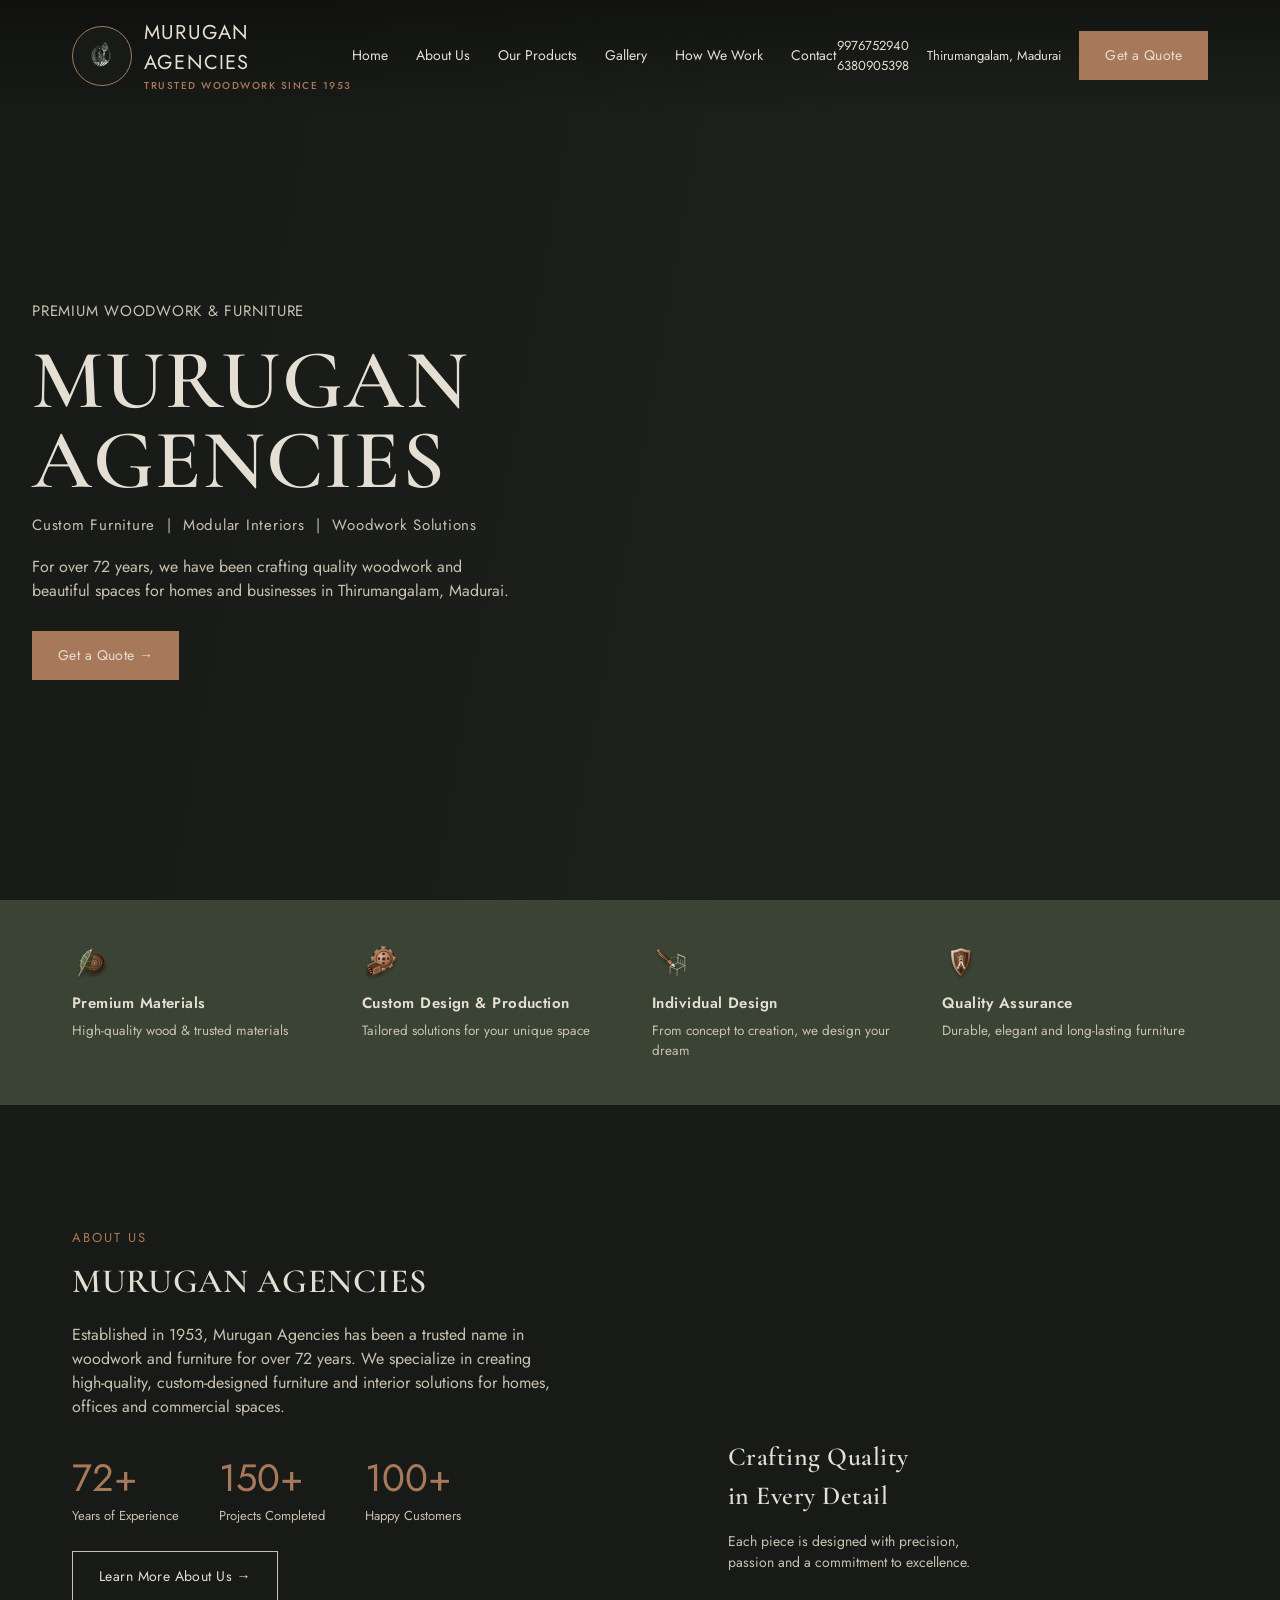
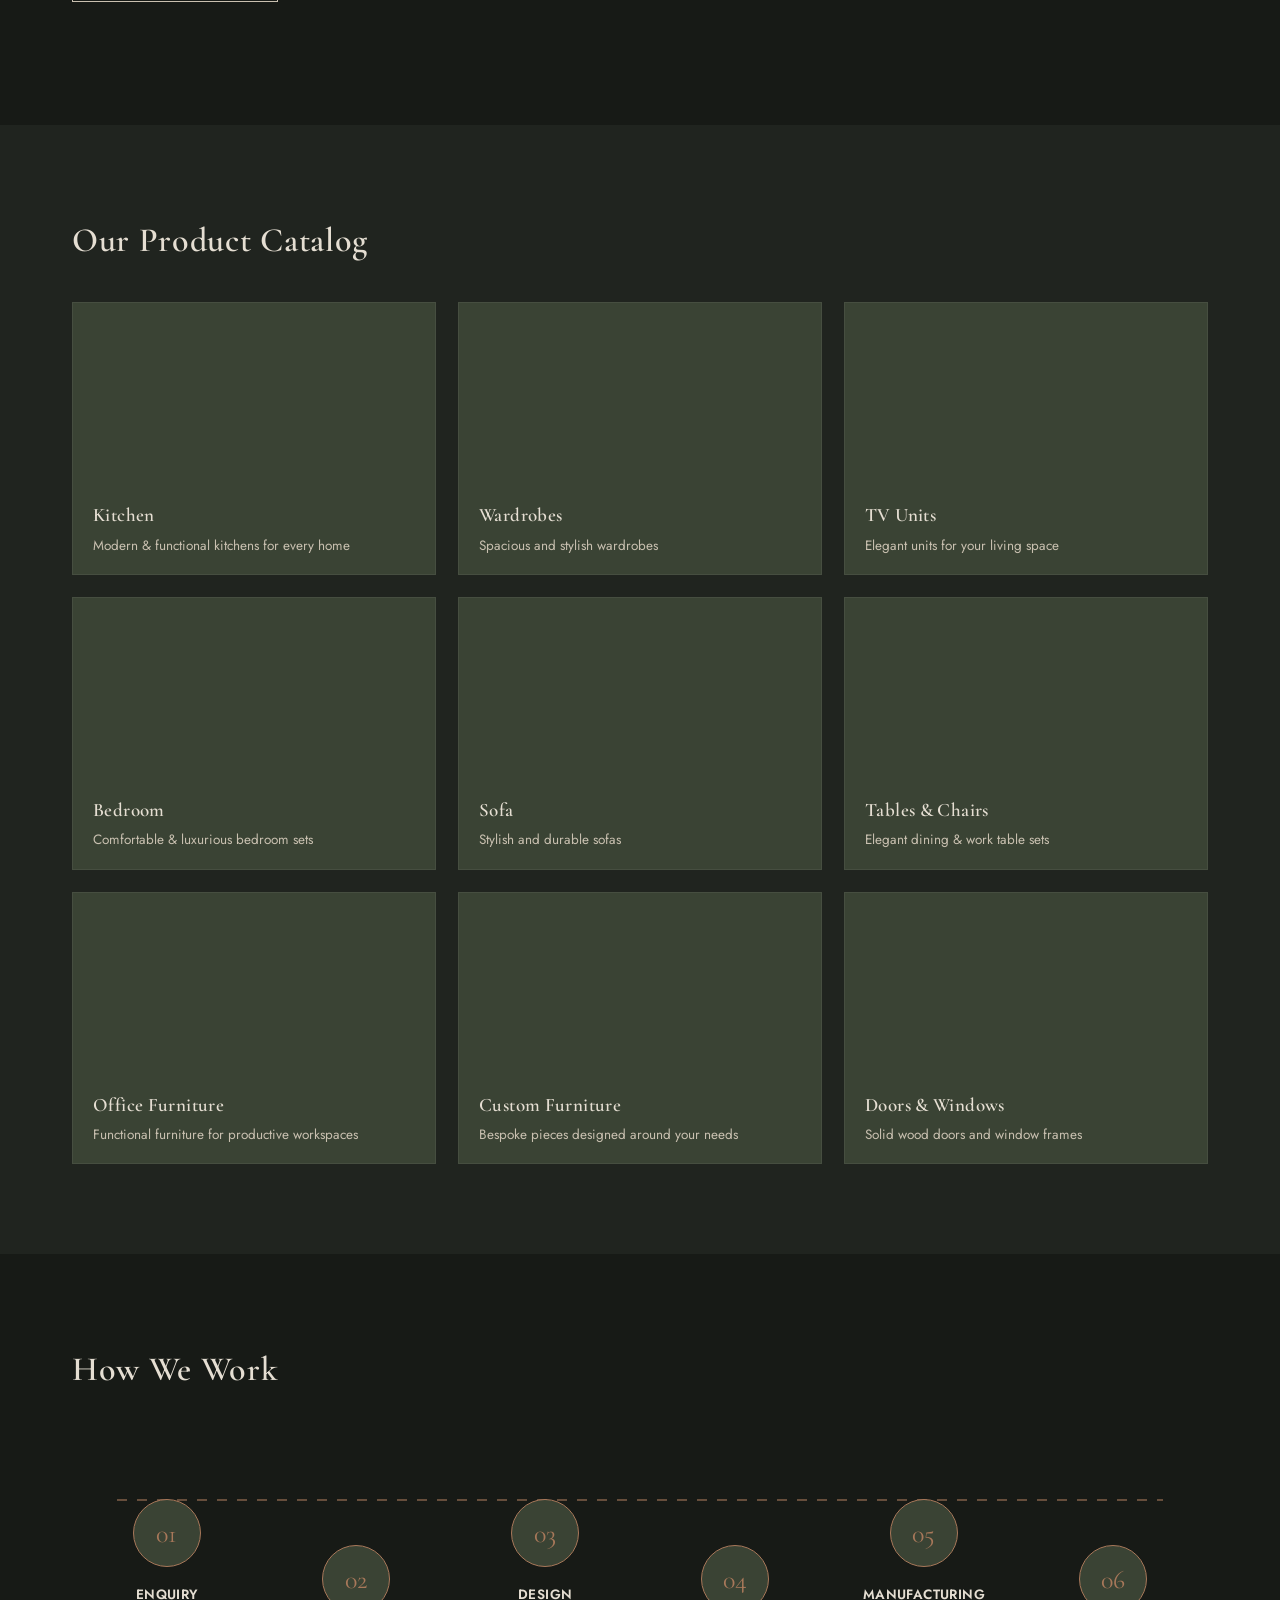
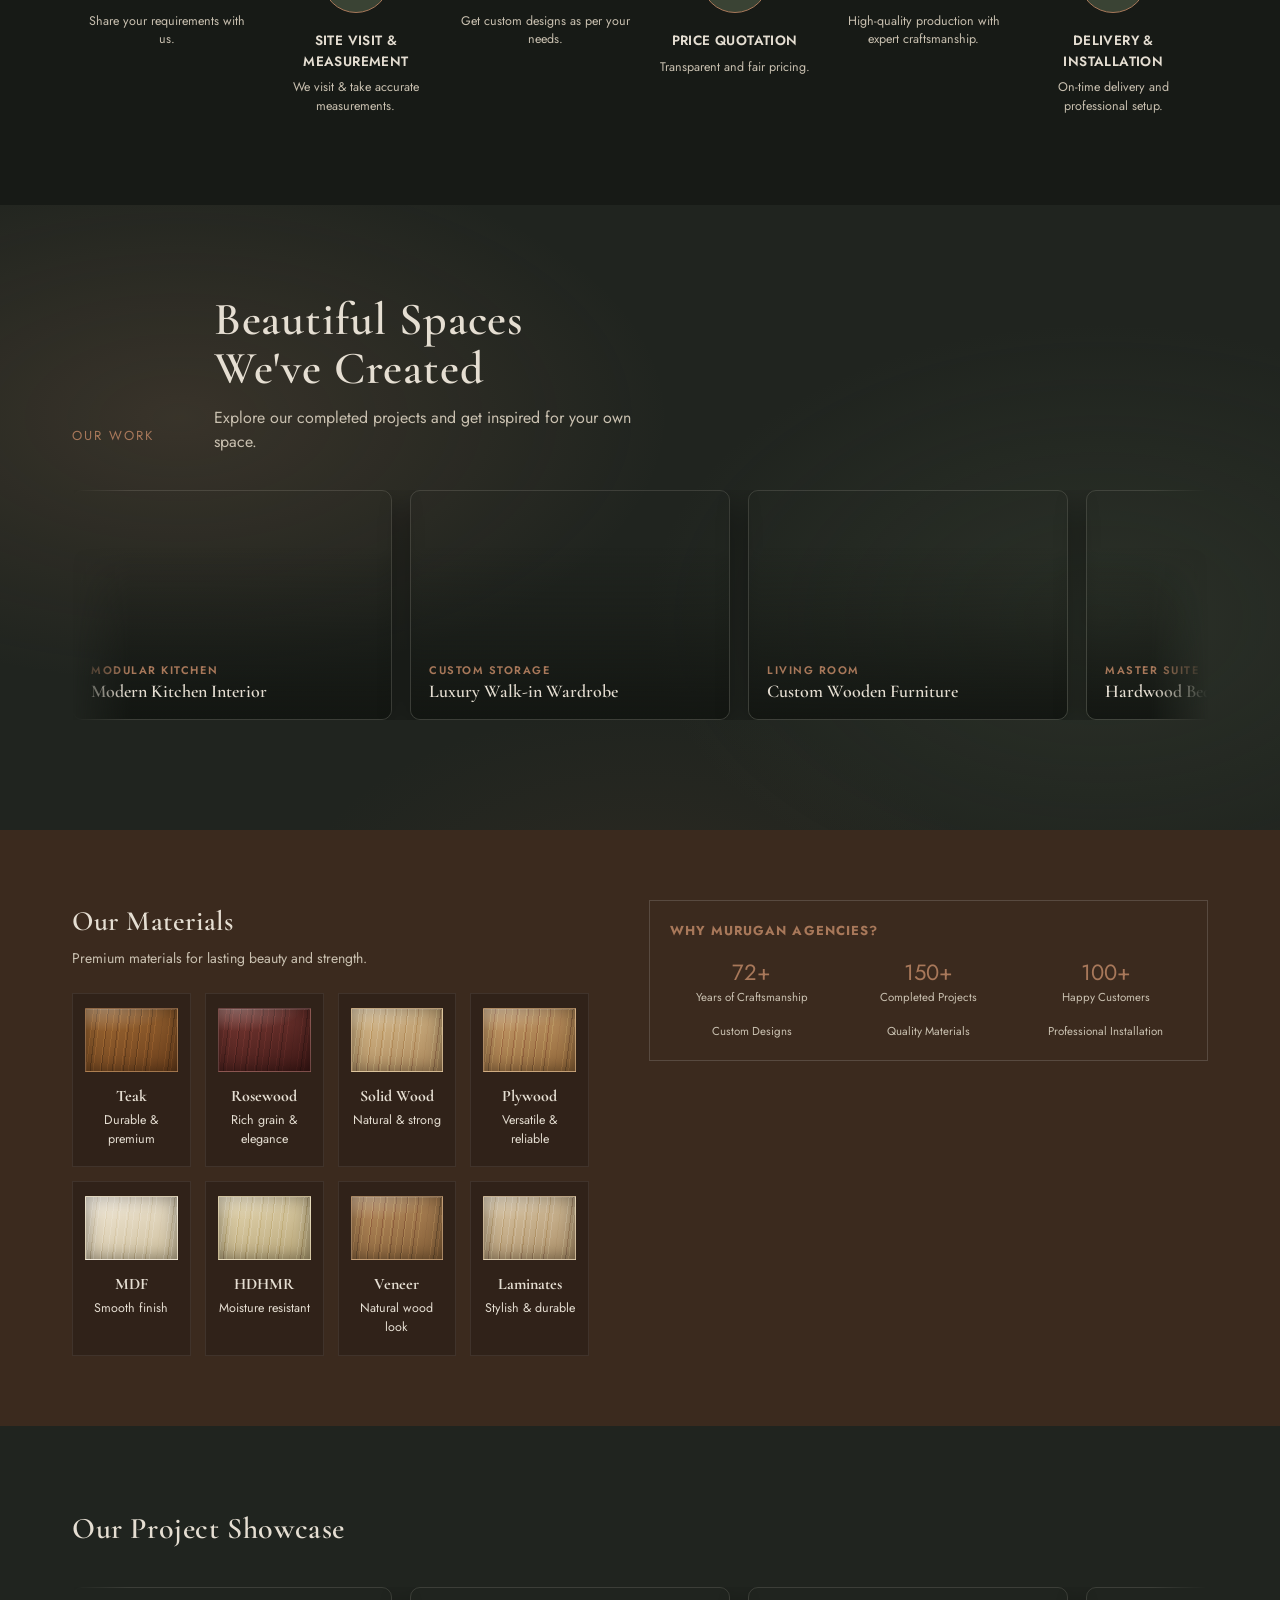
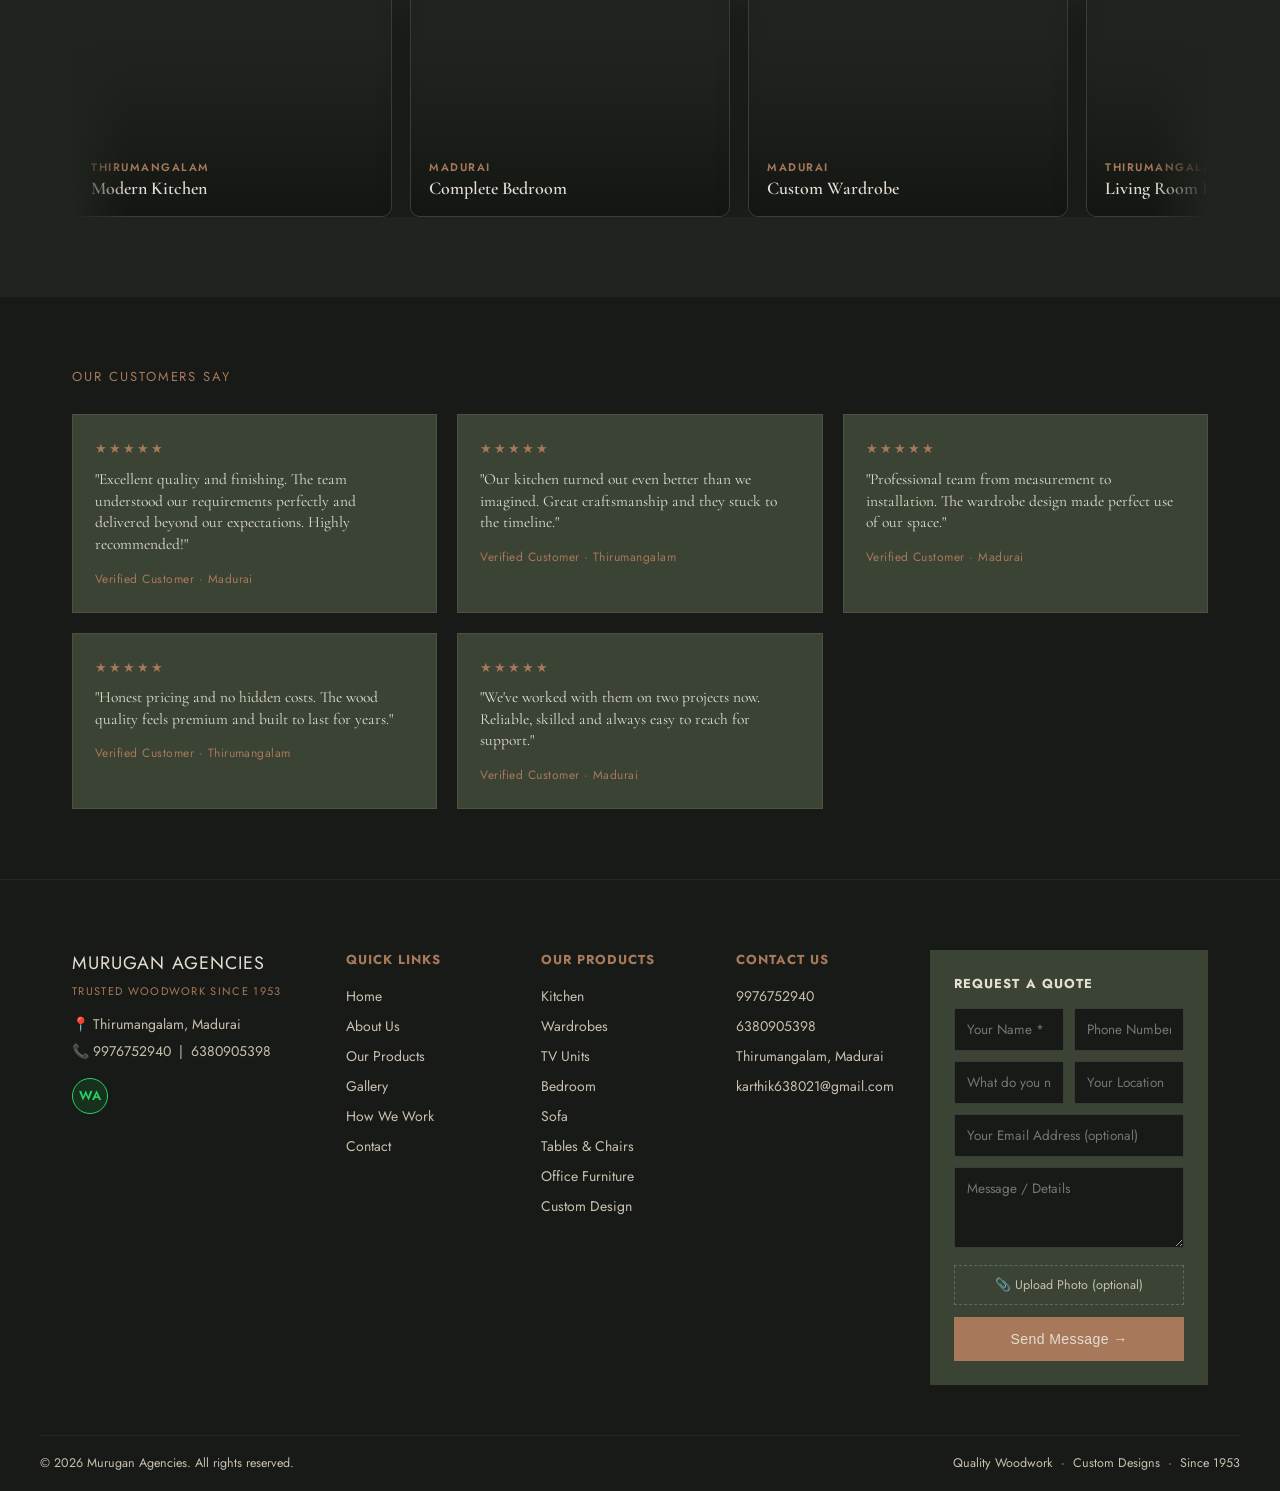
==== index.html @ 92c17cba "Add Murugan Agencies website" ====
<!DOCTYPE html>
<html lang="en">

<head>
  <meta charset="UTF-8">
  <meta name="viewport" content="width=device-width, initial-scale=1, viewport-fit=cover">
  <title>Murugan Agencies — Premium Woodwork & Furniture</title>
  <link
    href="https://fonts.googleapis.com/css2?family=Cormorant+Garamond:wght@500;600;700&family=Jost:wght@400;500;600&display=swap"
    rel="stylesheet">
  <link rel="stylesheet" href="css/style.css">
</head>

<body>

  <header>
    <div class="nav-row">
      <div class="brand" style="display:flex; align-items:center; gap:12px;"><span style="display:flex; align-items:center; justify-content:center; width:60px; height:60px; border-radius:50%; background:var(--charcoal2); border:1.5px solid var(--copper); overflow:hidden; flex-shrink:0;"><img src="assets/images/logo.jpg" alt="Murugan Agencies logo" style="height:74%; width:74%; object-fit:contain; mix-blend-mode:screen; filter:invert(1);"></span><span>MURUGAN<br>AGENCIES<small>TRUSTED WOODWORK SINCE 1953</small></span></div>
      <nav>
        <ul>
          <li><a href="#home">Home</a></li>
          <li><a href="#about">About Us</a></li>
          <li><a href="#catalog">Our Products</a></li>
          <li><a href="#gallery">Gallery</a></li>
          <li><a href="#work">How We Work</a></li>
          <li><a href="#quote">Contact</a></li>
        </ul>
      </nav>
      <div class="hdr-right">
        <div class="desktop-only">
          <a href="tel:9976752940">9976752940</a><br><a href="tel:6380905398">6380905398</a>
        </div>
        <span class="desktop-only">Thirumangalam, Madurai</span>
        <a href="#quote" class="btn">Get a Quote</a>
        <button class="hamburger"
          onclick="document.getElementById('mobilenav').classList.toggle('open')"><span></span><span></span><span></span></button>
      </div>
    </div>
    <div id="mobilenav">
      <a href="#home">Home</a><a href="#about">About Us</a><a href="#catalog">Our Products</a>
      <a href="#gallery">Gallery</a><a href="#work">How We Work</a><a href="#quote">Contact</a>
      <a href="tel:9976752940">📞 9976752940</a>
    </div>
  </header>

  <section class="hero" id="home">
    <div class="hero-content">
      <div class="sub">PREMIUM WOODWORK & FURNITURE</div>
      <h1>MURUGAN<br>AGENCIES</h1>
      <div class="sub">Custom Furniture &nbsp;|&nbsp; Modular Interiors &nbsp;|&nbsp; Woodwork Solutions</div>
      <p>For over 72 years, we have been crafting quality woodwork and beautiful spaces for homes and businesses in
        Thirumangalam, Madurai.</p>
      <a href="#quote" class="btn">Get a Quote →</a>
    </div>
  </section>

  <section class="features">
    <div class="wrap feat-grid">
      <div class="feat">
        <div class="ic">
          <svg viewBox="0 0 44 44" fill="none" xmlns="http://www.w3.org/2000/svg" aria-hidden="true">
            <defs>
              <filter id="pm-sh" x="-20%" y="-20%" width="145%" height="145%">
                <feDropShadow dx="0" dy="2" stdDeviation="1.8" flood-color="#141812" flood-opacity="0.45" />
              </filter>
              <radialGradient id="pm-w" cx="38%" cy="38%" r="62%">
                <stop offset="0%" stop-color="#805033" />
                <stop offset="50%" stop-color="#5C3822" />
                <stop offset="85%" stop-color="#422616" />
                <stop offset="100%" stop-color="#2D190E" />
              </radialGradient>
              <linearGradient id="pm-b" x1="0%" y1="0%" x2="100%" y2="100%">
                <stop offset="0%" stop-color="#4A2E1C" />
                <stop offset="50%" stop-color="#2B1A10" />
                <stop offset="100%" stop-color="#1B1009" />
              </linearGradient>
              <linearGradient id="pm-c" x1="0%" y1="0%" x2="100%" y2="100%">
                <stop offset="0%" stop-color="#ECC8AC" />
                <stop offset="40%" stop-color="#C28B68" />
                <stop offset="80%" stop-color="#966142" />
                <stop offset="100%" stop-color="#6E4027" />
              </linearGradient>
              <linearGradient id="pm-ll" x1="15%" y1="10%" x2="85%" y2="90%">
                <stop offset="0%" stop-color="#7B9069" />
                <stop offset="45%" stop-color="#5B6D4C" />
                <stop offset="100%" stop-color="#425036" />
              </linearGradient>
              <linearGradient id="pm-ld" x1="10%" y1="10%" x2="90%" y2="90%">
                <stop offset="0%" stop-color="#48563C" />
                <stop offset="55%" stop-color="#35402B" />
                <stop offset="100%" stop-color="#242D1C" />
              </linearGradient>
            </defs>
            <g filter="url(#pm-sh)">
              <ellipse cx="25" cy="22" rx="13.5" ry="12.5" fill="url(#pm-b)" />
              <path
                d="M 12 21 C 12 14.5 17.5 10 25 10 C 32.5 10 38 14.5 38 21 C 38 27.5 32.5 33.5 25 33.5 C 17.5 33.5 12 27.5 12 21 Z"
                stroke="#ECC8AC" stroke-opacity="0.28" stroke-width="0.75" fill="none" />
              <ellipse cx="25" cy="22" rx="12" ry="11" fill="url(#pm-w)" />
              <ellipse cx="25.5" cy="22" rx="8.8" ry="8" stroke="#ECC8AC" stroke-opacity="0.3" stroke-width="0.8"
                fill="none" />
              <path
                d="M 19 21.5 C 19.2 17.5 22 15.5 26 15.8 C 30 16 32 18.5 31.8 22.5 C 31.5 26 29.5 28 25.5 27.8 C 21.8 27.5 18.8 25.2 19 21.5 Z"
                stroke="#ECC8AC" stroke-opacity="0.38" stroke-width="0.8" fill="none" />
              <ellipse cx="26" cy="22" rx="3.2" ry="2.9" stroke="#ECC8AC" stroke-opacity="0.45" stroke-width="0.75"
                fill="none" />
              <circle cx="26.2" cy="22" r="1.1" fill="#ECC8AC" fill-opacity="0.6" />
              <path d="M 26 11 L 26 14.5 M 35 22 L 32 22 M 26 32 L 26 29.5 M 16 22 L 18.5 22" stroke="#ECC8AC"
                stroke-opacity="0.2" stroke-width="0.6" stroke-linecap="round" />
              <path d="M 8 36 Q 14 26 23 6 C 26 15 22 27 15 32 Z" fill="#141812" fill-opacity="0.35" />
              <path d="M 8 36 Q 14 26 23 6 C 13 9.5 8 18 11 29 C 11.8 31.5 9.5 34.5 8 36 Z" fill="url(#pm-ll)" />
              <path d="M 23 6 C 26 12.5 24 21 18.5 28.5 C 15.5 31.5 12 33.5 8 36 Q 14 26 23 6 Z" fill="url(#pm-ld)" />
              <path d="M 8 36 C 10 33 11 30.5 10.5 27.5 C 8.8 18 13.5 10.5 23 6" stroke="#FAF6EE" stroke-opacity="0.5"
                stroke-width="0.8" fill="none" stroke-linecap="round" />
              <path d="M 7.5 37 Q 14 27 23 6" stroke="url(#pm-c)" stroke-width="1.2" stroke-linecap="round" />
              <path d="M 12 28.5 Q 10.8 26 9 25" stroke="#FAF6EE" stroke-opacity="0.45" stroke-width="0.7"
                stroke-linecap="round" />
              <path d="M 14.5 23 Q 12.8 20.2 9.5 18.8" stroke="#FAF6EE" stroke-opacity="0.5" stroke-width="0.7"
                stroke-linecap="round" />
              <path d="M 17.5 17 Q 16 14.2 12.8 12.8" stroke="#FAF6EE" stroke-opacity="0.5" stroke-width="0.7"
                stroke-linecap="round" />
              <path d="M 20.5 11.5 Q 19 9 17 8.5" stroke="#FAF6EE" stroke-opacity="0.45" stroke-width="0.65"
                stroke-linecap="round" />
              <path d="M 15 26 Q 17.5 26 20 27" stroke="#E5DED2" stroke-opacity="0.35" stroke-width="0.65"
                stroke-linecap="round" />
              <path d="M 17.5 20.5 Q 20 19.5 22.5 20" stroke="#E5DED2" stroke-opacity="0.35" stroke-width="0.65"
                stroke-linecap="round" />
              <path d="M 20 14.5 Q 22 13.5 23.5 13" stroke="#E5DED2" stroke-opacity="0.35" stroke-width="0.65"
                stroke-linecap="round" />
              <circle cx="21.5" cy="7.8" r="0.8" fill="#FAF6EE" fill-opacity="0.8" />
            </g>
          </svg>
        </div>
        <h3>Premium Materials</h3>
        <p>High-quality wood & trusted materials</p>
      </div>
      <div class="feat">
        <div class="ic">
          <svg viewBox="0 0 44 44" fill="none" xmlns="http://www.w3.org/2000/svg" aria-hidden="true">
            <defs>
              <filter id="cd-sh" x="-20%" y="-20%" width="145%" height="145%">
                <feDropShadow dx="0" dy="2" stdDeviation="1.8" flood-color="#141812" flood-opacity="0.45" />
              </filter>
              <radialGradient id="cd-gf" cx="42%" cy="40%" r="58%">
                <stop offset="0%" stop-color="#ECC8AC" />
                <stop offset="45%" stop-color="#BD8763" />
                <stop offset="85%" stop-color="#875132" />
                <stop offset="100%" stop-color="#5A321B" />
              </radialGradient>
              <linearGradient id="cd-gr" x1="0%" y1="0%" x2="100%" y2="100%">
                <stop offset="0%" stop-color="#ECC8AC" />
                <stop offset="50%" stop-color="#A8785A" />
                <stop offset="100%" stop-color="#552E18" />
              </linearGradient>
              <linearGradient id="cd-wt" x1="0%" y1="0%" x2="100%" y2="100%">
                <stop offset="0%" stop-color="#7A4D30" />
                <stop offset="60%" stop-color="#58341E" />
                <stop offset="100%" stop-color="#3D2111" />
              </linearGradient>
              <linearGradient id="cd-ws" x1="0%" y1="0%" x2="100%" y2="0%">
                <stop offset="0%" stop-color="#462714" />
                <stop offset="100%" stop-color="#2D170A" />
              </linearGradient>
            </defs>
            <g filter="url(#cd-sh)">
              <g transform="translate(25, 17)">
                <circle cx="0" cy="0" r="13" fill="#141812" fill-opacity="0.3" />
                <g fill="url(#cd-gr)">
                  <path d="M -2.6 -14 L 2.6 -14 L 2.1 -10.5 L -2.1 -10.5 Z" />
                  <path d="M 7.5 -11.2 L 11.2 -7.5 L 8.8 -5.5 L 5.5 -8.8 Z" />
                  <path d="M 14 -2.6 L 14 2.6 L 10.5 2.1 L 10.5 -2.1 Z" />
                  <path d="M 11.2 7.5 L 7.5 11.2 L 5.5 8.8 L 8.8 5.5 Z" />
                  <path d="M 2.6 14 L -2.6 14 L -2.1 10.5 L 2.1 10.5 Z" />
                  <path d="M -7.5 11.2 L -11.2 7.5 L -8.8 5.5 L -5.5 8.8 Z" />
                  <path d="M -14 2.6 L -14 -2.6 L -10.5 -2.1 L -10.5 2.1 Z" />
                  <path d="M -11.2 -7.5 L -7.5 -11.2 L -5.5 -8.8 L -8.8 -5.5 Z" />
                </g>
                <circle cx="0" cy="0" r="11.2" fill="url(#cd-gf)" />
                <circle cx="0" cy="0" r="11.2" stroke="#ECC8AC" stroke-opacity="0.5" stroke-width="0.7" />
                <circle cx="0" cy="0" r="8.5" stroke="#482512" stroke-width="0.9" fill="none" />
                <circle cx="0" cy="0" r="7.8" stroke="#ECC8AC" stroke-opacity="0.35" stroke-width="0.55" fill="none" />
                <circle cx="0" cy="-5.2" r="1.6" fill="#352014" stroke="#ECC8AC" stroke-opacity="0.3"
                  stroke-width="0.5" />
                <circle cx="5.2" cy="0" r="1.6" fill="#352014" stroke="#ECC8AC" stroke-opacity="0.3"
                  stroke-width="0.5" />
                <circle cx="0" cy="5.2" r="1.6" fill="#352014" stroke="#ECC8AC" stroke-opacity="0.3"
                  stroke-width="0.5" />
                <circle cx="-5.2" cy="0" r="1.6" fill="#352014" stroke="#ECC8AC" stroke-opacity="0.3"
                  stroke-width="0.5" />
                <circle cx="0" cy="0" r="3.6" fill="url(#cd-gr)" stroke="#ECC8AC" stroke-opacity="0.6"
                  stroke-width="0.7" />
                <circle cx="0" cy="0" r="1.5" fill="#1B1009" />
                <circle cx="-0.6" cy="-0.6" r="0.5" fill="#FAF6EE" fill-opacity="0.7" />
              </g>
              <path d="M 6 36 L 22 36 L 22 24 L 17 21 L 6 25 Z" fill="#10140e" fill-opacity="0.4" />
              <path d="M 6 25 L 16 20.5 L 22 23.5 L 12 28 Z" fill="url(#cd-wt)" />
              <path d="M 6 25 L 16 20.5 L 22 23.5" stroke="#FAF6EE" stroke-opacity="0.55" stroke-width="0.75"
                fill="none" />
              <path d="M 6 25 L 12 28 L 12 37 L 6 34 Z" fill="url(#cd-ws)" />
              <g transform="translate(12, 28)">
                <path d="M 0 0 L 10.5 -4.8 L 10.5 6 L 0 8.8 Z" fill="url(#cd-wt)" />
                <path d="M 1.8 0.8 L 8.5 -2.2 L 9.2 3.5 L 1.2 6.5 Z" fill="#8C5837" stroke="#ECC8AC"
                  stroke-opacity="0.55" stroke-width="0.6" />
                <path d="M 3 2.2 C 4.5 1.8 6 2.2 7.5 1.5 M 2.5 4 C 4 3.5 5.8 4 7.2 3" stroke="#381D0E"
                  stroke-opacity="0.65" stroke-width="0.55" fill="none" />
                <path d="M 0 2.5 L 10.5 -2 M 0 5.5 L 10.5 1 M 0 7.8 L 10.5 3" stroke="#ECC8AC" stroke-opacity="0.22"
                  stroke-width="0.55" stroke-linecap="round" />
              </g>
              <path d="M 6.8 26.5 L 8.2 26 M 7.8 28.8 L 9.2 28.3 M 8.8 31.2 L 10.2 30.7 M 9.8 33.5 L 11.2 33"
                stroke="#FAF6EE" stroke-opacity="0.75" stroke-width="0.7" stroke-linecap="round" />
            </g>
          </svg>
        </div>
        <h3>Custom Design & Production</h3>
        <p>Tailored solutions for your unique space</p>
      </div>
      <div class="feat">
        <div class="ic">
          <svg viewBox="0 0 44 44" fill="none" xmlns="http://www.w3.org/2000/svg" aria-hidden="true">
            <defs>
              <filter id="id-sh" x="-20%" y="-20%" width="145%" height="145%">
                <feDropShadow dx="0" dy="2" stdDeviation="1.8" flood-color="#10140e" flood-opacity="0.45" />
              </filter>
              <linearGradient id="id-pw" x1="0%" y1="0%" x2="100%" y2="100%">
                <stop offset="0%" stop-color="#855234" />
                <stop offset="40%" stop-color="#643A21" />
                <stop offset="80%" stop-color="#472614" />
                <stop offset="100%" stop-color="#30180B" />
              </linearGradient>
              <linearGradient id="id-pc" x1="0%" y1="0%" x2="100%" y2="100%">
                <stop offset="0%" stop-color="#ECC8AC" />
                <stop offset="45%" stop-color="#B8805D" />
                <stop offset="80%" stop-color="#8A5333" />
                <stop offset="100%" stop-color="#5E331A" />
              </linearGradient>
              <linearGradient id="id-mc" x1="0%" y1="0%" x2="100%" y2="100%">
                <stop offset="0%" stop-color="#FAF6EE" />
                <stop offset="60%" stop-color="#D6CEBF" />
                <stop offset="100%" stop-color="#A89E8D" />
              </linearGradient>
            </defs>
            <g filter="url(#id-sh)">
              <g opacity="0.88">
                <path d="M 17 33 L 23 36 L 36 30.5 L 30 27 Z" stroke="#A8785A" stroke-opacity="0.32" stroke-width="0.6"
                  stroke-dasharray="1.5 1.5" fill="none" />
                <path d="M 21 26 L 30 21.5 L 38 25 L 29 29.5 Z" fill="#4F5A45" fill-opacity="0.25" stroke="#FAF6EE"
                  stroke-opacity="0.65" stroke-width="0.8" />
                <path d="M 30 21.5 L 30 12 L 38 15.5 L 38 25" stroke="#FAF6EE" stroke-opacity="0.65" stroke-width="0.8"
                  fill="none" />
                <path d="M 30 12 L 38 15.5" stroke="#ECC8AC" stroke-opacity="0.85" stroke-width="1.1"
                  stroke-linecap="round" />
                <path d="M 33 17.5 L 33 22.5 M 35.5 19 L 35.5 24" stroke="#FAF6EE" stroke-opacity="0.45"
                  stroke-width="0.6" />
                <path d="M 21 26 L 21 33.5 M 29 29.5 L 29 37 M 38 25 L 38 31.5" stroke="#ECC8AC" stroke-opacity="0.75"
                  stroke-width="0.8" stroke-linecap="round" />
                <path d="M 22 16.5 C 25 14 28 15 30 16.5" stroke="#ECC8AC" stroke-opacity="0.55" stroke-width="0.7"
                  stroke-dasharray="1.5 1.5" fill="none" />
                <circle cx="30" cy="16.5" r="0.7" fill="#ECC8AC" />
              </g>
              <path d="M 9 11 L 26 28 L 27 26 L 11 9 Z" fill="#10140e" fill-opacity="0.4" />
              <g transform="rotate(-45, 18, 18)">
                <path d="M 16.6 2.5 L 19.4 2.5 L 19.4 4.5 L 16.6 4.5 Z" fill="url(#id-pc)" />
                <path d="M 17.2 2.5 L 18.8 2.5" stroke="#FAF6EE" stroke-opacity="0.7" stroke-width="0.55" />
                <path d="M 16.2 4.5 L 19.8 4.5 L 19.8 20 L 16.2 20 Z" fill="url(#id-pw)" />
                <line x1="17.4" y1="4.5" x2="17.4" y2="20" stroke="#FAF6EE" stroke-opacity="0.55" stroke-width="0.7" />
                <line x1="18.6" y1="4.5" x2="18.6" y2="20" stroke="#30180B" stroke-opacity="0.65" stroke-width="0.55" />
                <path d="M 15.8 6 L 15.8 12.5 C 15.8 13.2 16.2 13.5 16.2 13.5" stroke="url(#id-pc)" stroke-width="0.75"
                  fill="none" />
                <path d="M 16.2 20 L 19.8 20 L 19.8 25.5 L 16.2 25.5 Z" fill="url(#id-pc)" />
                <line x1="16.2" y1="21.5" x2="19.8" y2="21.5" stroke="#482512" stroke-width="0.55" />
                <line x1="16.2" y1="23" x2="19.8" y2="23" stroke="#FAF6EE" stroke-opacity="0.45" stroke-width="0.5" />
                <line x1="16.2" y1="24.2" x2="19.8" y2="24.2" stroke="#482512" stroke-width="0.55" />
                <path d="M 16.4 25.5 L 19.6 25.5 L 18.6 30 L 17.4 30 Z" fill="url(#id-mc)" />
                <line x1="17.5" y1="25.5" x2="17.7" y2="30" stroke="#FAF6EE" stroke-opacity="0.75"
                  stroke-width="0.55" />
                <path d="M 17.4 30 L 18.6 30 L 18 33.5 Z" fill="#1C1F1A" />
                <circle cx="18" cy="33.5" r="0.45" fill="#FAF6EE" fill-opacity="0.65" />
              </g>
            </g>
          </svg>
        </div>
        <h3>Individual Design</h3>
        <p>From concept to creation, we design your dream</p>
      </div>
      <div class="feat">
        <div class="ic">
          <svg viewBox="0 0 44 44" fill="none" xmlns="http://www.w3.org/2000/svg" aria-hidden="true">
            <defs>
              <filter id="qa-sh" x="-20%" y="-20%" width="145%" height="145%">
                <feDropShadow dx="0" dy="2" stdDeviation="1.8" flood-color="#10140e" flood-opacity="0.45" />
              </filter>
              <linearGradient id="qa-rc" x1="15%" y1="5%" x2="85%" y2="95%">
                <stop offset="0%" stop-color="#ECC8AC" />
                <stop offset="35%" stop-color="#BD8662" />
                <stop offset="70%" stop-color="#844E30" />
                <stop offset="100%" stop-color="#542B15" />
              </linearGradient>
              <radialGradient id="qa-wc" cx="45%" cy="35%" r="65%">
                <stop offset="0%" stop-color="#6E442B" />
                <stop offset="50%" stop-color="#502F1B" />
                <stop offset="85%" stop-color="#381D0E" />
                <stop offset="100%" stop-color="#241108" />
              </radialGradient>
              <linearGradient id="qa-sn" x1="0%" y1="0%" x2="100%" y2="100%">
                <stop offset="0%" stop-color="#FAF6EE" stop-opacity="0.22" />
                <stop offset="40%" stop-color="#FAF6EE" stop-opacity="0.04" />
                <stop offset="60%" stop-color="#FAF6EE" stop-opacity="0.0" />
              </linearGradient>
              <linearGradient id="qa-im" x1="0%" y1="0%" x2="100%" y2="100%">
                <stop offset="0%" stop-color="#FAF6EE" />
                <stop offset="55%" stop-color="#E5DED2" />
                <stop offset="100%" stop-color="#C5BCAE" />
              </linearGradient>
            </defs>
            <g filter="url(#qa-sh)">
              <path
                d="M 11 8 C 16.5 8 19.5 5.5 22 5.5 C 24.5 5.5 27.5 8 33 8 C 33 19 31 28 22 36.5 C 13 28 11 19 11 8 Z"
                fill="url(#qa-rc)" />
              <path d="M 11 8 C 16.5 8 19.5 5.5 22 5.5 C 24.5 5.5 27.5 8 33 8 M 11 8 C 11 19 13 28 22 36.5"
                stroke="#FAF6EE" stroke-opacity="0.6" stroke-width="0.8" fill="none" />
              <path d="M 33 8 C 33 19 31 28 22 36.5" stroke="#381B0C" stroke-opacity="0.75" stroke-width="0.8"
                fill="none" />
              <path
                d="M 13.5 10 C 18 10 20.5 7.8 22 7.8 C 23.5 7.8 26 10 30.5 10 C 30.5 19 29 26.5 22 34 C 15 26.5 13.5 19 13.5 10 Z"
                fill="url(#qa-wc)" />
              <g stroke="#ECC8AC" stroke-opacity="0.3" stroke-width="0.7" fill="none">
                <path d="M 16.5 11.5 C 19 15.5 19 24.5 16.5 28" />
                <path d="M 20 9.8 C 21.5 14.5 21.5 23.5 19.5 31" />
                <path d="M 24 9.8 C 22.5 14.5 22.5 23.5 24.5 31" />
                <path d="M 27.5 11.5 C 25 15.5 25 24.5 27.5 28" />
                <ellipse cx="22" cy="20" rx="2.2" ry="5" stroke-opacity="0.2" stroke-width="0.6" />
              </g>
              <path
                d="M 13.5 10 C 18 10 20.5 7.8 22 7.8 C 23.5 7.8 26 10 30.5 10 C 30.5 19 29 26.5 22 34 C 15 26.5 13.5 19 13.5 10 Z"
                fill="url(#qa-sn)" />
              <g transform="translate(22, 19.5)">
                <path
                  d="M 0 -6.8 L 0.9 -4.7 L 3.2 -4.5 L 1.5 -3 L 2 -0.8 L 0 -2 L -2 -0.8 L -1.5 -3 L -3.2 -4.5 L -0.9 -4.7 Z"
                  fill="url(#qa-rc)" stroke="#FAF6EE" stroke-opacity="0.65" stroke-width="0.45" />
                <circle cx="0" cy="-0.5" r="2" fill="url(#qa-rc)" stroke="#FAF6EE" stroke-opacity="0.55"
                  stroke-width="0.55" />
                <circle cx="0" cy="-0.5" r="0.8" fill="#1C1F1A" />
                <path d="M -1 0.7 L -4.4 9 L -3.2 9.4 L 0 1.1 Z" fill="url(#qa-im)" />
                <line x1="-4.4" y1="9" x2="-1" y2="0.7" stroke="#FAF6EE" stroke-width="0.6" />
                <path d="M 1 0.7 L 4.4 9 L 3.2 9.4 L 0 1.1 Z" fill="url(#qa-im)" />
                <line x1="1" y1="0.7" x2="4.4" y2="9" stroke="#FAF6EE" stroke-width="0.6" />
                <path d="M -3.5 5.8 C -1.4 6.8 1.4 6.8 3.5 5.8" stroke="url(#qa-rc)" stroke-width="0.8" fill="none" />
                <circle cx="0" cy="6.4" r="0.5" fill="#FAF6EE" />
                <path d="M -2.2 2.6 L -0.7 4.1 L 2.2 1.3" stroke="#ECC8AC" stroke-width="0.75" stroke-linecap="round"
                  stroke-linejoin="round" fill="none" />
              </g>
            </g>
          </svg>
        </div>
        <h3>Quality Assurance</h3>
        <p>Durable, elegant and long-lasting furniture</p>
      </div>
    </div>
  </section>

  <section class="about" id="about">
    <div class="wrap about-grid">
      <div>
        <div class="eyebrow">About Us</div>
        <h2 style="font-size:34px;">MURUGAN AGENCIES</h2>
        <p>Established in 1953, Murugan Agencies has been a trusted name in woodwork and furniture for over 72 years. We
          specialize in creating high-quality, custom-designed furniture and interior solutions for homes, offices and
          commercial spaces.</p>
        <div class="stats">
          <div>
            <div class="n">72+</div>
            <div class="l">Years of Experience</div>
          </div>
          <div>
            <div class="n">150+</div>
            <div class="l">Projects Completed</div>
          </div>
          <div>
            <div class="n">100+</div>
            <div class="l">Happy Customers</div>
          </div>
        </div>
        <a href="#catalog" class="btn outline">Learn More About Us →</a>
      </div>
      <div class="about-img wood ph-wood">
        <div>
          <h3>Crafting Quality<br>in Every Detail</h3>
          <p>Each piece is designed with precision, passion and a commitment to excellence.</p>
        </div>
      </div>
    </div>
  </section>

  <section class="catalog" id="catalog">
    <div class="wrap">
      <div class="cat-head">
        <h2 style="font-size:34px;">Our Product Catalog</h2>
      </div>
      <div class="cat-grid">
        <div class="card">
          <div class="img wood ph-kitchen"></div>
          <div class="body">
            <h3>Kitchen</h3>
            <p>Modern & functional kitchens for every home</p>
          </div>
        </div>
        <div class="card">
          <div class="img wood2 ph-wardrobe"></div>
          <div class="body">
            <h3>Wardrobes</h3>
            <p>Spacious and stylish wardrobes</p>
          </div>
        </div>
        <div class="card">
          <div class="img wood ph-sofa"></div>
          <div class="body">
            <h3>TV Units</h3>
            <p>Elegant units for your living space</p>
          </div>
        </div>
        <div class="card">
          <div class="img wood2 ph-bedroom"></div>
          <div class="body">
            <h3>Bedroom</h3>
            <p>Comfortable & luxurious bedroom sets</p>
          </div>
        </div>
        <div class="card">
          <div class="img wood ph-sofa"></div>
          <div class="body">
            <h3>Sofa</h3>
            <p>Stylish and durable sofas</p>
          </div>
        </div>
        <div class="card">
          <div class="img wood2 ph-wood"></div>
          <div class="body">
            <h3>Tables & Chairs</h3>
            <p>Elegant dining & work table sets</p>
          </div>
        </div>
        <div class="card">
          <div class="img wood ph-wardrobe"></div>
          <div class="body">
            <h3>Office Furniture</h3>
            <p>Functional furniture for productive workspaces</p>
          </div>
        </div>
        <div class="card">
          <div class="img wood2 ph-kitchen"></div>
          <div class="body">
            <h3>Custom Furniture</h3>
            <p>Bespoke pieces designed around your needs</p>
          </div>
        </div>
        <div class="card">
          <div class="img wood ph-wood"></div>
          <div class="body">
            <h3>Doors & Windows</h3>
            <p>Solid wood doors and window frames</p>
          </div>
        </div>
      </div>
    </div>
  </section>

  <section class="work" id="work">
    <div class="wrap">
      <h2 style="font-size:34px;">How We Work</h2>
      <div class="steps">
        <div class="step">
          <div class="node"><span class="num">01</span></div>
          <h3>ENQUIRY</h3>
          <p>Share your requirements with us.</p>
        </div>
        <div class="step">
          <div class="node"><span class="num">02</span></div>
          <h3>SITE VISIT & MEASUREMENT</h3>
          <p>We visit & take accurate measurements.</p>
        </div>
        <div class="step">
          <div class="node"><span class="num">03</span></div>
          <h3>DESIGN</h3>
          <p>Get custom designs as per your needs.</p>
        </div>
        <div class="step">
          <div class="node"><span class="num">04</span></div>
          <h3>PRICE QUOTATION</h3>
          <p>Transparent and fair pricing.</p>
        </div>
        <div class="step">
          <div class="node"><span class="num">05</span></div>
          <h3>MANUFACTURING</h3>
          <p>High-quality production with expert craftsmanship.</p>
        </div>
        <div class="step">
          <div class="node"><span class="num">06</span></div>
          <h3>DELIVERY & INSTALLATION</h3>
          <p>On-time delivery and professional setup.</p>
        </div>
      </div>
    </div>
  </section>

  <section class="gallery" id="gallery">
    <div class="wrap">
      <div class="gallery-head">
        <div class="eyebrow">Our Work</div>
        <div>
          <h2>Beautiful Spaces<br>We've Created</h2>
          <p>Explore our completed projects and get inspired for your own space.</p>
        </div>
      </div>
      <div class="marquee-wrap">
        <div class="marquee-track">
          <div class="marquee-group">
            <div class="gal-slide">
              <div class="slide-bg wood ph-kitchen"></div>
              <div class="slide-info">
                <span class="cat">Modular Kitchen</span>
                <span class="ttl">Modern Kitchen Interior</span>
              </div>
            </div>
            <div class="gal-slide">
              <div class="slide-bg wood ph-wardrobe"></div>
              <div class="slide-info">
                <span class="cat">Custom Storage</span>
                <span class="ttl">Luxury Walk-in Wardrobe</span>
              </div>
            </div>
            <div class="gal-slide">
              <div class="slide-bg wood ph-sofa"></div>
              <div class="slide-info">
                <span class="cat">Living Room</span>
                <span class="ttl">Custom Wooden Furniture</span>
              </div>
            </div>
            <div class="gal-slide">
              <div class="slide-bg wood ph-bedroom"></div>
              <div class="slide-info">
                <span class="cat">Master Suite</span>
                <span class="ttl">Hardwood Bedroom Suite</span>
              </div>
            </div>
            <div class="gal-slide">
              <div class="slide-bg wood ph-dining"></div>
              <div class="slide-info">
                <span class="cat">Dining Space</span>
                <span class="ttl">Solid Teak Dining Set</span>
              </div>
            </div>
            <div class="gal-slide">
              <div class="slide-bg wood ph-tvunit"></div>
              <div class="slide-info">
                <span class="cat">Entertainment</span>
                <span class="ttl">TV Console & Floating Shelves</span>
              </div>
            </div>
            <div class="gal-slide">
              <div class="slide-bg wood ph-window"></div>
              <div class="slide-info">
                <span class="cat">Architectural Woodwork</span>
                <span class="ttl">Carved Teak Window & Jali</span>
              </div>
            </div>
          </div>
          <div class="marquee-group" aria-hidden="true">
            <div class="gal-slide">
              <div class="slide-bg wood ph-kitchen"></div>
              <div class="slide-info">
                <span class="cat">Modular Kitchen</span>
                <span class="ttl">Modern Kitchen Interior</span>
              </div>
            </div>
            <div class="gal-slide">
              <div class="slide-bg wood ph-wardrobe"></div>
              <div class="slide-info">
                <span class="cat">Custom Storage</span>
                <span class="ttl">Luxury Walk-in Wardrobe</span>
              </div>
            </div>
            <div class="gal-slide">
              <div class="slide-bg wood ph-sofa"></div>
              <div class="slide-info">
                <span class="cat">Living Room</span>
                <span class="ttl">Custom Wooden Furniture</span>
              </div>
            </div>
            <div class="gal-slide">
              <div class="slide-bg wood ph-bedroom"></div>
              <div class="slide-info">
                <span class="cat">Master Suite</span>
                <span class="ttl">Hardwood Bedroom Suite</span>
              </div>
            </div>
            <div class="gal-slide">
              <div class="slide-bg wood ph-dining"></div>
              <div class="slide-info">
                <span class="cat">Dining Space</span>
                <span class="ttl">Solid Teak Dining Set</span>
              </div>
            </div>
            <div class="gal-slide">
              <div class="slide-bg wood ph-tvunit"></div>
              <div class="slide-info">
                <span class="cat">Entertainment</span>
                <span class="ttl">TV Console & Floating Shelves</span>
              </div>
            </div>
            <div class="gal-slide">
              <div class="slide-bg wood ph-window"></div>
              <div class="slide-info">
                <span class="cat">Architectural Woodwork</span>
                <span class="ttl">Carved Teak Window & Jali</span>
              </div>
            </div>
          </div>
        </div>
      </div>
    </div>
  </section>

  <section class="materials">
    <div class="wrap mat-row">
      <div style="flex:1; min-width:260px;">
        <h2 style="font-size:28px; margin-bottom:6px;">Our Materials</h2>
        <p style="color:var(--ivory-dim); font-size:14px; margin-bottom:24px;">Premium materials for lasting beauty and
          strength.</p>
        <div class="swatch-grid">
          <div class="swatch">
            <div class="sw" style="background:linear-gradient(160deg,#a06a34,#6b3f1c);"></div><b>Teak</b>Durable & premium
          </div>
          <div class="swatch">
            <div class="sw" style="background:linear-gradient(160deg,#7a3a34,#3e1816);"></div><b>Rosewood</b>Rich grain & elegance
          </div>
          <div class="swatch">
            <div class="sw" style="background:linear-gradient(160deg,#d9bd8e,#a9865a);"></div><b>Solid Wood</b>Natural & strong
          </div>
          <div class="swatch">
            <div class="sw" style="background:linear-gradient(160deg,#caa06e,#8f6538);"></div><b>Plywood</b>Versatile & reliable
          </div>
          <div class="swatch">
            <div class="sw" style="background:linear-gradient(160deg,#f2e9d8,#cdbe9c);"></div><b>MDF</b>Smooth finish
          </div>
          <div class="swatch">
            <div class="sw" style="background:linear-gradient(160deg,#e6d8b3,#b7a578);"></div><b>HDHMR</b>Moisture resistant
          </div>
          <div class="swatch">
            <div class="sw" style="background:linear-gradient(160deg,#bb8f60,#835e37);"></div><b>Veneer</b>Natural wood look
          </div>
          <div class="swatch">
            <div class="sw" style="background:linear-gradient(160deg,#dcc9a8,#ab8f68);"></div><b>Laminates</b>Stylish & durable
          </div>
        </div>
      </div>
      <div class="why-box">
        <h4>Why Murugan Agencies?</h4>
        <div class="why-grid">
          <div>
            <div class="n">72+</div>
            <div class="l">Years of Craftsmanship</div>
          </div>
          <div>
            <div class="n">150+</div>
            <div class="l">Completed Projects</div>
          </div>
          <div>
            <div class="n">100+</div>
            <div class="l">Happy Customers</div>
          </div>
        </div>
        <div class="why-grid" style="margin-top:16px;">
          <div>
            <div class="l">Custom Designs</div>
          </div>
          <div>
            <div class="l">Quality Materials</div>
          </div>
          <div>
            <div class="l">Professional Installation</div>
          </div>
        </div>
      </div>
    </div>
  </section>

  <section class="showcase">
    <div class="wrap">
      <div class="cat-head">
        <h2 style="font-size:30px;">Our Project Showcase</h2>
      </div>
      <div class="marquee-wrap">
        <div class="marquee-track">
          <div class="marquee-group">
            <div class="gal-slide">
              <div class="slide-bg wood ph-kitchen"></div>
              <div class="slide-info">
                <span class="cat">Thirumangalam</span>
                <span class="ttl">Modern Kitchen</span>
              </div>
            </div>
            <div class="gal-slide">
              <div class="slide-bg wood ph-bedroom"></div>
              <div class="slide-info">
                <span class="cat">Madurai</span>
                <span class="ttl">Complete Bedroom</span>
              </div>
            </div>
            <div class="gal-slide">
              <div class="slide-bg wood ph-wardrobe"></div>
              <div class="slide-info">
                <span class="cat">Madurai</span>
                <span class="ttl">Custom Wardrobe</span>
              </div>
            </div>
            <div class="gal-slide">
              <div class="slide-bg wood ph-sofa"></div>
              <div class="slide-info">
                <span class="cat">Thirumangalam</span>
                <span class="ttl">Living Room Interior</span>
              </div>
            </div>
            <div class="gal-slide">
              <div class="slide-bg wood ph-wood"></div>
              <div class="slide-info">
                <span class="cat">Madurai</span>
                <span class="ttl">Office Space</span>
              </div>
            </div>
            <div class="gal-slide">
              <div class="slide-bg wood ph-dining"></div>
              <div class="slide-info">
                <span class="cat">Madurai</span>
                <span class="ttl">Custom Dining Set</span>
              </div>
            </div>
            <div class="gal-slide">
              <div class="slide-bg wood ph-tvunit"></div>
              <div class="slide-info">
                <span class="cat">Thirumangalam</span>
                <span class="ttl">TV Unit & Storage</span>
              </div>
            </div>
          </div>
          <div class="marquee-group" aria-hidden="true">
            <div class="gal-slide">
              <div class="slide-bg wood ph-kitchen"></div>
              <div class="slide-info">
                <span class="cat">Thirumangalam</span>
                <span class="ttl">Modern Kitchen</span>
              </div>
            </div>
            <div class="gal-slide">
              <div class="slide-bg wood ph-bedroom"></div>
              <div class="slide-info">
                <span class="cat">Madurai</span>
                <span class="ttl">Complete Bedroom</span>
              </div>
            </div>
            <div class="gal-slide">
              <div class="slide-bg wood ph-wardrobe"></div>
              <div class="slide-info">
                <span class="cat">Madurai</span>
                <span class="ttl">Custom Wardrobe</span>
              </div>
            </div>
            <div class="gal-slide">
              <div class="slide-bg wood ph-sofa"></div>
              <div class="slide-info">
                <span class="cat">Thirumangalam</span>
                <span class="ttl">Living Room Interior</span>
              </div>
            </div>
            <div class="gal-slide">
              <div class="slide-bg wood ph-wood"></div>
              <div class="slide-info">
                <span class="cat">Madurai</span>
                <span class="ttl">Office Space</span>
              </div>
            </div>
            <div class="gal-slide">
              <div class="slide-bg wood ph-dining"></div>
              <div class="slide-info">
                <span class="cat">Madurai</span>
                <span class="ttl">Custom Dining Set</span>
              </div>
            </div>
            <div class="gal-slide">
              <div class="slide-bg wood ph-tvunit"></div>
              <div class="slide-info">
                <span class="cat">Thirumangalam</span>
                <span class="ttl">TV Unit & Storage</span>
              </div>
            </div>
          </div>
        </div>
      </div>
    </div>
  </section>

  <section class="strip">
    <div class="wrap">
      <div class="eyebrow">Our Customers Say</div>
      <div class="reviews-grid">
        <div class="review-card">
          <div class="stars">★★★★★</div>
          <p>"Excellent quality and finishing. The team understood our requirements perfectly and delivered beyond our expectations. Highly recommended!"</p>
          <div class="who">Verified Customer · Madurai</div>
        </div>
        <div class="review-card">
          <div class="stars">★★★★★</div>
          <p>"Our kitchen turned out even better than we imagined. Great craftsmanship and they stuck to the timeline."</p>
          <div class="who">Verified Customer · Thirumangalam</div>
        </div>
        <div class="review-card">
          <div class="stars">★★★★★</div>
          <p>"Professional team from measurement to installation. The wardrobe design made perfect use of our space."</p>
          <div class="who">Verified Customer · Madurai</div>
        </div>
        <div class="review-card">
          <div class="stars">★★★★★</div>
          <p>"Honest pricing and no hidden costs. The wood quality feels premium and built to last for years."</p>
          <div class="who">Verified Customer · Thirumangalam</div>
        </div>
        <div class="review-card">
          <div class="stars">★★★★★</div>
          <p>"We've worked with them on two projects now. Reliable, skilled and always easy to reach for support."</p>
          <div class="who">Verified Customer · Madurai</div>
        </div>
      </div>
    </div>
  </section>

<footer>
    <div class="wrap foot-grid">
      <div class="foot-brand">
        <div class="brand" style="font-size:18px;">MURUGAN AGENCIES</div>
        <small>TRUSTED WOODWORK SINCE 1953</small>
        <p>📍 Thirumangalam, Madurai</p>
        <p>📞 9976752940 &nbsp;|&nbsp; 6380905398</p>
        <div class="social">
          <a href="https://wa.me/919976752940" target="_blank" rel="noopener" class="wa" aria-label="WhatsApp"
            title="Chat on WhatsApp">WA</a>
        </div>
      </div>
      <div>
        <h4>Quick Links</h4>
        <ul>
          <li><a href="#home">Home</a></li>
          <li><a href="#about">About Us</a></li>
          <li><a href="#catalog">Our Products</a></li>
          <li><a href="#gallery">Gallery</a></li>
          <li><a href="#work">How We Work</a></li>
          <li><a href="#quote">Contact</a></li>
        </ul>
      </div>
      <div>
        <h4>Our Products</h4>
        <ul>
          <li>Kitchen</li>
          <li>Wardrobes</li>
          <li>TV Units</li>
          <li>Bedroom</li>
          <li>Sofa</li>
          <li>Tables & Chairs</li>
          <li>Office Furniture</li>
          <li>Custom Design</li>
        </ul>
      </div>
      <div>
        <h4>Contact Us</h4>
        <ul>
          <li><a href="tel:9976752940">9976752940</a></li>
          <li><a href="tel:6380905398">6380905398</a></li>
          <li>Thirumangalam, Madurai</li>
          <li><a href="mailto:karthik638021@gmail.com">karthik638021@gmail.com</a></li>
        </ul>
      </div>
      <div class="quote-form" id="quote">
        <h4 style="text-transform:uppercase; letter-spacing:.08em; font-size:13px;">Request a Quote</h4>
        <form id="contactForm" action="https://formsubmit.co/karthik638021@gmail.com" method="POST" enctype="multipart/form-data">
          <input type="hidden" name="_subject" value="New Inquiry from Murugan Agencies Website">
          <input type="hidden" name="_captcha" value="false">
          <input type="hidden" name="_template" value="table">
          <div class="frow">
            <input type="text" name="Name" placeholder="Your Name *" required>
            <input type="tel" name="Phone" placeholder="Phone Number *" required>
          </div>
          <div class="frow">
            <input type="text" name="Requirement" placeholder="What do you need? *" required>
            <input type="text" name="Location" placeholder="Your Location">
          </div>
          <input type="email" name="Email" placeholder="Your Email Address (optional)">
          <textarea name="Message" rows="3" placeholder="Message / Details"></textarea>
          <label class="file-lbl" id="fileLabel">📎 Upload Photo (optional)<input type="file" name="attachment" id="fileInput" accept="image/*"
              style="display:none"></label>
          <button type="submit" id="submitBtn" class="btn" style="width:100%; justify-content:center;">Send Message
            →</button>
          <div id="formStatus"
            style="display:none; margin-top:12px; padding:12px; border-radius:4px; font-size:13px; text-align:center; line-height:1.5;">
          </div>
        </form>
      </div>
    </div>
    <div class="wrap bottom-bar">
      <span>© 2026 Murugan Agencies. All rights reserved.</span>
      <span>Quality Woodwork &nbsp;·&nbsp; Custom Designs &nbsp;·&nbsp; Since 1953</span>
    </div>
  </footer>

  <script src="js/script.js"></script>
</body>

</html>
---- css/style.css ----
:root {
      --charcoal: #20241f;
      --charcoal2: #171a16;
      --olive: #4F5A45;
      --olive-d: #3a4334;
      --brown: #3b2a1e;
      --walnut: #6b4630;
      --copper: #A8785A;
      --ivory: #E5DED2;
      --ivory-dim: #c9c0b0;
      box-sizing: border-box;
      padding-top: env(safe-area-inset-top, 0px);
      padding-bottom: env(safe-area-inset-bottom, 0px);
    }

    * {
      box-sizing: border-box;
      margin: 0;
      padding: 0;
    }

    html {
      scroll-behavior: smooth;
      scroll-padding-top: 80px;
    }

    body {
      background: var(--charcoal);
      color: var(--ivory);
      font-family: 'Jost', sans-serif;
      line-height: 1.5;
    }

    h1,
    h2,
    h3 {
      font-family: 'Cormorant Garamond', serif;
      font-weight: 600;
      letter-spacing: .02em;
    }

    a {
      color: inherit;
      text-decoration: none;
    }

    .wrap {
      max-width: 1200px;
      margin: 0 auto;
      padding: 0 32px;
    }

    img {
      max-width: 100%;
      display: block;
    }

    .eyebrow {
      color: var(--copper);
      font-size: 13px;
      letter-spacing: .15em;
      text-transform: uppercase;
      margin-bottom: 8px;
    }

    .btn {
      display: inline-flex;
      align-items: center;
      gap: 8px;
      background: var(--copper);
      color: var(--ivory);
      padding: 14px 26px;
      font-size: 14px;
      letter-spacing: .03em;
      border: none;
      cursor: pointer;
      transition: background .3s ease, transform .35s cubic-bezier(0.25, 1, 0.5, 1), box-shadow .35s ease;
    }

    .btn:hover {
      background: #93684e;
      transform: translateY(-2px);
      box-shadow: 0 6px 18px rgba(168, 120, 90, .25);
    }

    .btn.outline {
      background: transparent;
      border: 1px solid var(--ivory-dim);
    }

    .btn.outline:hover {
      background: rgba(255, 255, 255, .08);
    }

    .wood {
      background-size: cover;
      background-position: center;
    }

    .wood2 {
      background-size: cover;
      background-position: center;
    }

    .ph-kitchen {
      background-image: url(https://images.unsplash.com/photo-1588796460718-f457ad1e1a1f?auto=format&fit=crop&w=900&q=70);
    }

    .ph-wardrobe {
      background-image: url(https://images.unsplash.com/photo-1718939045285-b67f9e9f9f8b?auto=format&fit=crop&w=900&q=70);
    }

    .ph-bedroom {
      background-image: url(https://images.unsplash.com/photo-1683181181112-6ba857b1d2a9?auto=format&fit=crop&w=900&q=70);
    }

    .ph-sofa {
      background-image: url(https://images.unsplash.com/photo-1680965585463-386646047473?auto=format&fit=crop&w=900&q=70);
    }

    .ph-wood {
      background-image: url(https://images.unsplash.com/photo-1548268364-3acee266b695?auto=format&fit=crop&w=900&q=70);
    }

    .ph-dining {
      background-image: url(../assets/images/dining.jpg);
    }

    .ph-tvunit {
      background-image: url(../assets/images/tvunit.jpg);
    }

    .ph-window {
      background-image: url(../assets/images/window.jpg);
    }


    /* header */
    header {
      position: fixed;
      top: 0;
      left: 0;
      right: 0;
      z-index: 50;
      padding: env(safe-area-inset-top, 0px) 0 0;
      background: linear-gradient(rgba(10, 10, 8, .55), transparent);
    }

    .nav-row {
      display: flex;
      align-items: center;
      justify-content: space-between;
      padding: 18px 32px;
      max-width: 1200px;
      margin: 0 auto;
    }

    .brand {
      font-size: 20px;
      letter-spacing: .06em;
    }

    .brand small {
      display: block;
      font-family: 'Jost';
      font-size: 10px;
      letter-spacing: .15em;
      color: var(--copper);
      font-weight: 500;
    }

    nav ul {
      display: flex;
      gap: 28px;
      list-style: none;
      font-size: 14px;
    }

    .hdr-right {
      display: flex;
      align-items: center;
      gap: 18px;
      font-size: 13px;
    }

    .hamburger {
      display: none;
      flex-direction: column;
      gap: 5px;
      background: none;
      border: none;
      cursor: pointer;
    }

    .hamburger span {
      width: 24px;
      height: 2px;
      background: var(--ivory);
    }

    #mobilenav {
      display: none;
    }

    /* hero */
    .hero {
      position: relative;
      height: 100vh;
      min-height: 600px;
      display: flex;
      align-items: center;
      padding-top: 80px;
    }

    .hero { overflow: hidden; }

    .hero::before {
      content: "";
      position: absolute;
      inset: 0;
      background: linear-gradient(100deg, rgba(23, 26, 22, .92) 20%, rgba(23, 26, 22, .4) 60%), url(https://images.unsplash.com/photo-1588796460718-f457ad1e1a1f?auto=format&fit=crop&w=1600&q=70);
      background-size: 108%;
      background-position: center;
      animation: heroZoom 32s ease-in-out infinite alternate;
    }

    @keyframes heroZoom {
      0% { background-size: 103%; background-position: 49% 50%; }
      100% { background-size: 112%; background-position: 51% 47%; }
    }

    .hero-content {
      position: relative;
      z-index: 2;
      max-width: 640px;
      padding: 0 32px;
    }

    .hero h1 {
      font-size: clamp(46px, 7vw, 84px);
      line-height: .95;
      margin: 14px 0;
    }

    .hero .sub {
      font-size: 15px;
      letter-spacing: .05em;
      margin-bottom: 18px;
      color: var(--ivory-dim);
    }

    .hero p {
      max-width: 480px;
      color: var(--ivory-dim);
      margin-bottom: 28px;
    }

    /* features */
    .features {
      background: var(--olive-d);
      padding: 44px 0;
    }

    .feat-grid {
      display: grid;
      grid-template-columns: repeat(4, 1fr);
      gap: 24px;
    }

    .feat h3 {
      font-family: 'Jost';
      font-size: 15px;
      letter-spacing: .03em;
      margin-bottom: 6px;
    }

    .feat p {
      font-size: 13.5px;
      color: var(--ivory-dim);
    }

    .feat .ic {
      width: 38px;
      height: 38px;
      display: flex;
      align-items: center;
      justify-content: flex-start;
      margin-bottom: 10px;
    }

    .feat .ic svg {
      width: 100%;
      height: 100%;
      display: block;
    }

    /* about */
    .about {
      padding: 90px 0;
      background: var(--charcoal2);
    }

    .about-grid {
      display: grid;
      grid-template-columns: 1.1fr 1fr;
      gap: 60px;
      align-items: center;
    }

    .about p {
      color: var(--ivory-dim);
      max-width: 480px;
      margin: 16px 0 30px;
    }

    .stats {
      display: flex;
      gap: 40px;
      margin-bottom: 26px;
    }

    .stats .n {
      font-size: 38px;
      color: var(--copper);
    }

    .stats .l {
      font-size: 13px;
      color: var(--ivory-dim);
    }

    .about-img {
      height: 440px;
      position: relative;
      overflow: hidden;
      display: flex;
      align-items: flex-end;
      padding: 32px;
      background-size: 104%;
      background-position: center;
      animation: aboutZoom 26s ease-in-out infinite alternate;
    }

    @keyframes aboutZoom {
      0% { background-size: 103%; background-position: 50% 50%; }
      100% { background-size: 112%; background-position: 53% 46%; }
    }

    .about-img h3 {
      font-size: 26px;
    }

    .about-img p {
      color: var(--ivory-dim);
      font-size: 14px;
      max-width: 280px;
    }

    /* catalog */
    .catalog {
      padding: 90px 0;
    }

    .cat-head {
      display: flex;
      justify-content: space-between;
      align-items: flex-end;
      margin-bottom: 36px;
      flex-wrap: wrap;
      gap: 16px;
    }

    .cat-grid {
      display: grid;
      grid-template-columns: repeat(3, 1fr);
      gap: 22px;
    }

    .card {
      background: var(--olive-d);
      overflow: hidden;
      position: relative;
      border: 1px solid rgba(255,255,255,.06);
      transition: transform .45s cubic-bezier(0.25, 1, 0.5, 1), box-shadow .45s cubic-bezier(0.25, 1, 0.5, 1), border-color .4s ease;
    }

    .card:hover {
      transform: translateY(-6px);
      border-color: var(--copper);
      box-shadow: 0 18px 36px rgba(0,0,0,.45), 0 0 20px rgba(168,120,90,.25);
    }

    .card .img {
      height: 180px;
      position: relative;
      overflow: hidden;
      background-size: cover;
      background-position: center;
      transform-origin: center;
      animation: cardZoom 18s ease-in-out infinite alternate;
    }

    .card:nth-child(2n) .img { animation-duration: 22s; animation-delay: -4s; }
    .card:nth-child(3n) .img { animation-duration: 16s; animation-delay: -7s; }
    .card:nth-child(4n) .img { animation-duration: 20s; animation-delay: -2s; }

    .card:hover .img {
      animation-play-state: paused;
      transform: scale(1.08);
      transition: transform .8s cubic-bezier(0.25, 1, 0.5, 1);
    }

    @keyframes cardZoom {
      0% { transform: scale(1); }
      100% { transform: scale(1.06); }
    }

    .card .img::after {
      content: "";
      position: absolute;
      top: 0; left: -120%;
      width: 60%; height: 100%;
      background: linear-gradient(105deg, transparent 20%, rgba(229,222,210,.22) 50%, transparent 80%);
      transform: skewX(-22deg);
      animation: cardShimmer 11s cubic-bezier(.4,0,.2,1) infinite;
    }

    .card:nth-child(2n) .img::after { animation-delay: 3.5s; }
    .card:nth-child(3n) .img::after { animation-delay: 7s; }

    @keyframes cardShimmer {
      0% { left: -120%; }
      25%, 100% { left: 220%; }
    }

    .card .body {
      padding: 18px 20px;
    }

    .card h3 {
      font-size: 19px;
      margin-bottom: 6px;
    }

    .card p {
      font-size: 13.5px;
      color: var(--ivory-dim);
    }

    /* how we work */
    .work {
      background: var(--charcoal2);
      padding: 90px 0;
    }

    .steps {
      display: flex;
      justify-content: space-between;
      align-items: flex-start;
      margin-top: 70px;
      position: relative;
      padding-top: 34px;
    }

    .steps::before {
      content: "";
      position: absolute;
      top: 34px;
      left: 4%;
      right: 4%;
      height: 2px;
      background: repeating-linear-gradient(90deg, var(--copper) 0 10px, transparent 10px 20px);
      background-size: 200% 100%;
      animation: dashFlow 12s linear infinite;
      opacity: .55;
    }

    @keyframes dashFlow {
      0% { background-position: 0% 0; }
      100% { background-position: -200% 0; }
    }

    .step {
      flex: 1;
      text-align: center;
      padding: 0 8px;
      position: relative;
    }

    .step:nth-child(even) {
      margin-top: 46px;
    }

    .step .node {
      width: 68px;
      height: 68px;
      margin: 0 auto 18px;
      border-radius: 50%;
      background: var(--olive-d);
      border: 1.5px solid var(--copper);
      display: flex;
      align-items: center;
      justify-content: center;
      position: relative;
      z-index: 2;
      transition: transform .45s cubic-bezier(0.25, 1, 0.5, 1), box-shadow .45s ease;
    }

    .step:hover .node {
      transform: scale(1.1);
      box-shadow: 0 0 22px rgba(168, 120, 90, .5);
    }

    .step .num {
      color: var(--copper);
      font-family: 'Cormorant Garamond', serif;
      font-size: 26px;
    }

    .step h3 {
      font-family: 'Jost';
      font-size: 13.5px;
      letter-spacing: .03em;
      margin-bottom: 6px;
    }

    .step p {
      font-size: 12.5px;
      color: var(--ivory-dim);
    }

    .step-old-arrow::after {
      content: "→";
      position: absolute;
      right: -14px;
      top: 2px;
      color: var(--copper);
      font-size: 16px;
    }

    /* gallery & circular marquee */
    .gallery {
      padding: 90px 0 110px;
      position: relative;
      overflow: hidden;
      background: var(--charcoal);
    }

    .gallery::before {
      content: "";
      position: absolute;
      inset: -30% -10%;
      background: radial-gradient(ellipse 700px 380px at 20% 40%, rgba(168, 120, 90, 0.18), transparent 70%),
        radial-gradient(ellipse 650px 420px at 80% 60%, rgba(79, 90, 69, 0.22), transparent 70%),
        radial-gradient(ellipse 500px 300px at 50% 90%, rgba(107, 70, 48, 0.16), transparent 70%);
      animation: galleryGlow 18s ease-in-out infinite alternate;
      pointer-events: none;
      z-index: 0;
    }

    @keyframes galleryGlow {
      0% {
        transform: scale(1) translate(0, 0);
        opacity: 0.75;
      }

      50% {
        transform: scale(1.04) translate(-15px, 10px);
        opacity: 0.95;
      }

      100% {
        transform: scale(0.99) translate(18px, -10px);
        opacity: 0.8;
      }
    }

    .gallery .wrap {
      position: relative;
      z-index: 1;
    }

    .gallery-head {
      display: flex;
      gap: 60px;
      align-items: flex-end;
      flex-wrap: wrap;
    }

    .gallery-head h2 {
      font-size: clamp(30px, 4vw, 46px);
      line-height: 1.05;
    }

    .gallery-head p {
      color: var(--ivory-dim);
      max-width: 440px;
      margin: 14px 0 0;
    }

    .marquee-wrap {
      overflow: hidden;
      margin-top: 36px;
      position: relative;
      z-index: 1;
      mask-image: linear-gradient(to right, transparent 0%, black 5%, black 95%, transparent 100%);
      -webkit-mask-image: linear-gradient(to right, transparent 0%, black 5%, black 95%, transparent 100%);
    }

    .marquee-track {
      display: flex;
      width: max-content;
      will-change: transform;
      transform: translate3d(0, 0, 0);
      backface-visibility: hidden;
      animation: scrollGalleryLeft 38s linear infinite;
    }

    .marquee-wrap:hover .marquee-track {
      animation-play-state: paused;
    }

    .marquee-group {
      display: flex;
      gap: 18px;
      padding-right: 18px;
      flex-shrink: 0;
    }

    @keyframes scrollGalleryLeft {
      0% {
        transform: translate3d(0, 0, 0);
      }

      100% {
        transform: translate3d(-50%, 0, 0);
      }
    }

    /* slide styling & background animations */
    .gal-slide {
      width: 320px;
      height: 230px;
      flex: 0 0 auto;
      border-radius: 10px;
      overflow: hidden;
      position: relative;
      border: 1px solid rgba(229, 222, 210, 0.14);
      box-shadow: 0 12px 30px rgba(0, 0, 0, 0.45);
      cursor: pointer;
      transform: translateZ(0);
      transition: transform .45s cubic-bezier(0.25, 1, 0.5, 1), border-color .4s ease, box-shadow .45s ease;
    }

    .gal-slide:hover {
      transform: translateY(-6px) scale(1.02);
      border-color: var(--copper);
      box-shadow: 0 18px 40px rgba(0, 0, 0, 0.6), 0 0 24px rgba(168, 120, 90, 0.3);
    }

    .gal-slide .slide-bg {
      position: absolute;
      inset: -6%;
      background-size: cover;
      background-position: center;
      animation: slideZoom 16s ease-in-out infinite alternate;
      transition: transform .85s cubic-bezier(0.25, 1, 0.5, 1);
    }

    .gal-slide:nth-child(2n) .slide-bg {
      animation-delay: -3.5s;
      animation-duration: 20s;
    }

    .gal-slide:nth-child(3n) .slide-bg {
      animation-delay: -7s;
      animation-duration: 15s;
    }

    .gal-slide:nth-child(5n) .slide-bg {
      animation-delay: -10s;
      animation-duration: 18s;
    }

    .gal-slide:hover .slide-bg {
      transform: scale(1.1);
    }

    @keyframes slideZoom {
      0% {
        transform: scale(1) translate(0, 0);
      }

      50% {
        transform: scale(1.05) translate(-1%, -0.8%);
      }

      100% {
        transform: scale(1.02) translate(1%, 0.8%);
      }
    }

    /* slide specular light sheen */
    .gal-slide::after {
      content: "";
      position: absolute;
      top: 0;
      left: -120%;
      width: 80%;
      height: 100%;
      background: linear-gradient(105deg, transparent 20%, rgba(229, 222, 210, 0.18) 50%, transparent 80%);
      transform: skewX(-22deg);
      animation: slideShimmer 10s cubic-bezier(0.4, 0, 0.2, 1) infinite;
      pointer-events: none;
      z-index: 2;
    }

    .gal-slide:nth-child(2n)::after {
      animation-delay: 3s;
    }

    .gal-slide:nth-child(3n)::after {
      animation-delay: 6s;
    }

    @keyframes slideShimmer {
      0% {
        left: -120%;
      }

      25%,
      100% {
        left: 220%;
      }
    }

    /* slide caption overlay */
    .gal-slide .slide-info {
      position: absolute;
      inset: 0;
      background: linear-gradient(to top, rgba(18, 21, 17, 0.92) 0%, rgba(18, 21, 17, 0.3) 45%, transparent 75%);
      display: flex;
      flex-direction: column;
      justify-content: flex-end;
      padding: 16px 18px;
      z-index: 1;
      pointer-events: none;
    }

    .gal-slide .cat {
      font-family: 'Jost', sans-serif;
      font-size: 11px;
      letter-spacing: .14em;
      text-transform: uppercase;
      color: var(--copper);
      margin-bottom: 3px;
      font-weight: 600;
    }

    .gal-slide .ttl {
      font-family: 'Cormorant Garamond', serif;
      font-size: 18px;
      font-weight: 600;
      color: var(--ivory);
      line-height: 1.2;
    }

    @media(max-width:640px) {
      .gal-slide {
        width: 260px;
        height: 190px;
      }
    }

    /* materials */
    .materials {
      background: var(--brown);
      padding: 70px 0;
    }

    .mat-row {
      display: flex;
      gap: 60px;
      align-items: flex-start;
      flex-wrap: wrap;
    }

    .swatch-grid {
      display: grid;
      grid-template-columns: repeat(4, 1fr);
      gap: 14px;
      flex: 2;
      min-width: 320px;
    }

    .swatch {
      padding: 14px 12px 18px;
      text-align: center;
      font-size: 12.5px;
      background: rgba(0,0,0,.18);
      border: 1px solid rgba(255,255,255,.08);
      transition: transform .45s cubic-bezier(0.25, 1, 0.5, 1), border-color .4s ease, box-shadow .45s ease;
    }

    .swatch:hover {
      transform: translateY(-6px);
      border-color: var(--copper);
      box-shadow: 0 14px 24px rgba(0,0,0,.35);
    }

    .swatch .sw {
      height: 64px;
      margin-bottom: 12px;
      position: relative;
      overflow: hidden;
      border: 1px solid rgba(255,255,255,.15);
      box-shadow: inset 0 0 18px rgba(0,0,0,.45), inset 0 1px 0 rgba(255,255,255,.15);
    }

    .swatch .sw::before {
      content: "";
      position: absolute;
      inset: 0;
      background-image:
        repeating-linear-gradient(97deg, rgba(255,255,255,.14) 0 1px, transparent 1px 7px),
        repeating-linear-gradient(97deg, rgba(0,0,0,.22) 0 1px, transparent 1px 11px);
      mix-blend-mode: overlay;
    }

    .swatch .sw::after {
      content: "";
      position: absolute;
      inset: 0;
      background: radial-gradient(120% 60% at 20% 0%, rgba(255,255,255,.25), transparent 60%);
    }

    .swatch b {
      display: block;
      font-family: 'Cormorant Garamond', serif;
      font-size: 16px;
      color: var(--ivory);
      margin-bottom: 3px;
    }

    .why-box {
      flex: 1;
      min-width: 260px;
      border: 1px solid rgba(255, 255, 255, .15);
      padding: 20px;
    }

    .why-box h4 {
      font-size: 13px;
      letter-spacing: .08em;
      text-transform: uppercase;
      color: var(--copper);
      margin-bottom: 16px;
    }

    .why-grid {
      display: grid;
      grid-template-columns: 1fr 1fr 1fr;
      gap: 14px;
      text-align: center;
    }

    .why-grid .n {
      font-size: 22px;
      color: var(--copper);
    }

    .why-grid .l {
      font-size: 11.5px;
      color: var(--ivory-dim);
    }

    /* showcase */
    .showcase {
      padding: 80px 0;
    }

    .sc-grid {
      display: grid;
      grid-template-columns: repeat(5, 1fr);
      gap: 14px;
      margin-top: 30px;
    }

    .sc-grid .img {
      height: 170px;
      position: relative;
    }

    .sc-grid .cap {
      font-size: 13px;
      margin-top: 8px;
    }

    .sc-grid .cap small {
      display: block;
      color: var(--ivory-dim);
      font-size: 11.5px;
    }

    /* testimonial + gallery strip */
    .strip {
      background: var(--charcoal2);
      padding: 70px 0;
    }

    .reviews-grid {
      display: grid;
      grid-template-columns: repeat(3, 1fr);
      gap: 20px;
      margin-top: 28px;
    }

    .review-card {
      background: var(--olive-d);
      border: 1px solid rgba(255,255,255,.08);
      padding: 24px 22px;
      transition: transform .45s cubic-bezier(0.25, 1, 0.5, 1), border-color .4s ease, box-shadow .45s cubic-bezier(0.25, 1, 0.5, 1);
    }

    .review-card:hover {
      transform: translateY(-5px);
      border-color: var(--copper);
      box-shadow: 0 14px 26px rgba(0,0,0,.35);
    }

    .review-card .stars {
      color: var(--copper);
      font-size: 13px;
      letter-spacing: 2px;
      margin-bottom: 10px;
    }

    .review-card p {
      font-size: 15.5px;
      font-family: 'Cormorant Garamond', serif;
      line-height: 1.4;
      margin-bottom: 14px;
    }

    .review-card .who {
      color: var(--copper);
      font-size: 12px;
      letter-spacing: .04em;
    }

    @media(max-width:900px){ .reviews-grid{ grid-template-columns:1fr 1fr; } }
    @media(max-width:560px){ .reviews-grid{ grid-template-columns:1fr; } }

    .mini-gal {
      flex: 1;
      display: flex;
      gap: 10px;
      min-width: 220px;
    }

    .mini-gal .img {
      height: 100px;
      flex: 1;
    }

    /* workshop */
    .workshop {
      padding: 70px 0;
      border-top: 1px solid rgba(255, 255, 255, .06);
    }

    .ws-grid {
      display: grid;
      grid-template-columns: 1fr 1.2fr;
      gap: 40px;
      align-items: center;
    }

    .map-box {
      height: 200px;
      background: repeating-linear-gradient(45deg, #2b2f27, #2b2f27 12px, #333829 12px, #333829 24px);
      position: relative;
      display: flex;
      align-items: center;
      justify-content: center;
      font-size: 13px;
      color: var(--ivory-dim);
    }

    @media(max-width:900px) {
      .swatch-grid {
        grid-template-columns: 1fr 1fr;
      }

      .sc-grid {
        grid-template-columns: 1fr 1fr;
      }

      .ws-grid {
        grid-template-columns: 1fr;
      }

      .mini-gal {
        width: 100%;
      }
    }

    /* footer */
    footer {
      background: var(--charcoal2);
      padding-top: 70px;
      border-top: 1px solid rgba(255, 255, 255, .06);
    }

    .foot-grid {
      display: grid;
      grid-template-columns: 1.2fr .8fr .8fr .8fr 1.4fr;
      gap: 36px;
      padding-bottom: 50px;
    }

    .foot-grid h4 {
      font-size: 13px;
      letter-spacing: .08em;
      color: var(--copper);
      margin-bottom: 16px;
      text-transform: uppercase;
    }

    .foot-grid ul {
      list-style: none;
      font-size: 14px;
      color: var(--ivory-dim);
    }

    .foot-grid li {
      margin-bottom: 9px;
    }

    .foot-brand small {
      display: block;
      color: var(--copper);
      font-size: 11px;
      letter-spacing: .12em;
      margin: 6px 0 14px;
    }

    .foot-brand p {
      font-size: 14px;
      color: var(--ivory-dim);
      margin-bottom: 6px;
    }

    .social {
      display: flex;
      gap: 12px;
      margin-top: 16px;
    }

    .social a {
      width: 36px;
      height: 36px;
      border: 1px solid var(--ivory-dim);
      border-radius: 50%;
      display: flex;
      align-items: center;
      justify-content: center;
      font-size: 13px;
      font-weight: 600;
      transition: all .25s ease;
    }

    .social a.wa {
      border: 1.5px solid #25D366;
      color: #25D366;
      background: rgba(37, 211, 102, 0.12);
    }

    .social a.wa:hover {
      background: #25D366;
      color: #ffffff;
      box-shadow: 0 0 16px rgba(37, 211, 102, 0.5);
      transform: translateY(-2px);
    }

    .quote-form {
      background: var(--olive-d);
      padding: 24px;
    }

    .quote-form h4 {
      color: var(--ivory);
      margin-bottom: 14px;
    }

    .quote-form input,
    .quote-form textarea {
      width: 100%;
      background: var(--charcoal2);
      border: 1px solid rgba(255, 255, 255, .15);
      color: var(--ivory);
      padding: 11px 12px;
      font-family: 'Jost';
      font-size: 13.5px;
      margin-bottom: 10px;
    }

    .frow {
      display: flex;
      gap: 10px;
    }

    .frow>* {
      flex: 1;
    }

    .file-lbl {
      display: block;
      font-size: 12.5px;
      color: var(--ivory-dim);
      border: 1px dashed rgba(255, 255, 255, .2);
      padding: 10px;
      text-align: center;
      margin-bottom: 12px;
      cursor: pointer;
    }

    .bottom-bar {
      border-top: 1px solid rgba(255, 255, 255, .06);
      padding: 18px 0;
      display: flex;
      justify-content: space-between;
      font-size: 12.5px;
      color: var(--ivory-dim);
    }

    @media(max-width:900px) {

      nav ul,
      .hdr-right .desktop-only {
        display: none;
      }

      .hamburger {
        display: flex;
      }

      #mobilenav.open {
        display: flex;
        flex-direction: column;
        gap: 16px;
        background: var(--charcoal2);
        padding: 20px 32px;
        position: absolute;
        top: 100%;
        left: 0;
        right: 0;
      }

      .feat-grid,
      .cat-grid,
      .foot-grid {
        grid-template-columns: 1fr 1fr;
      }

      .about-grid {
        grid-template-columns: 1fr;
      }

      .steps {
        flex-direction: column;
        gap: 30px;
        padding-top: 0;
      }

      .steps::before {
        display: none;
      }

      .step:nth-child(even) {
        margin-top: 0;
      }

      .gal-grid {
        grid-template-columns: 1fr 1fr;
      }

      .foot-grid {
        grid-template-columns: 1fr;
      }
    }

    @media(max-width:520px) {

      .feat-grid,
      .cat-grid,
      .gal-grid {
        grid-template-columns: 1fr;
      }

      .frow {
        flex-direction: column;
      }
    }
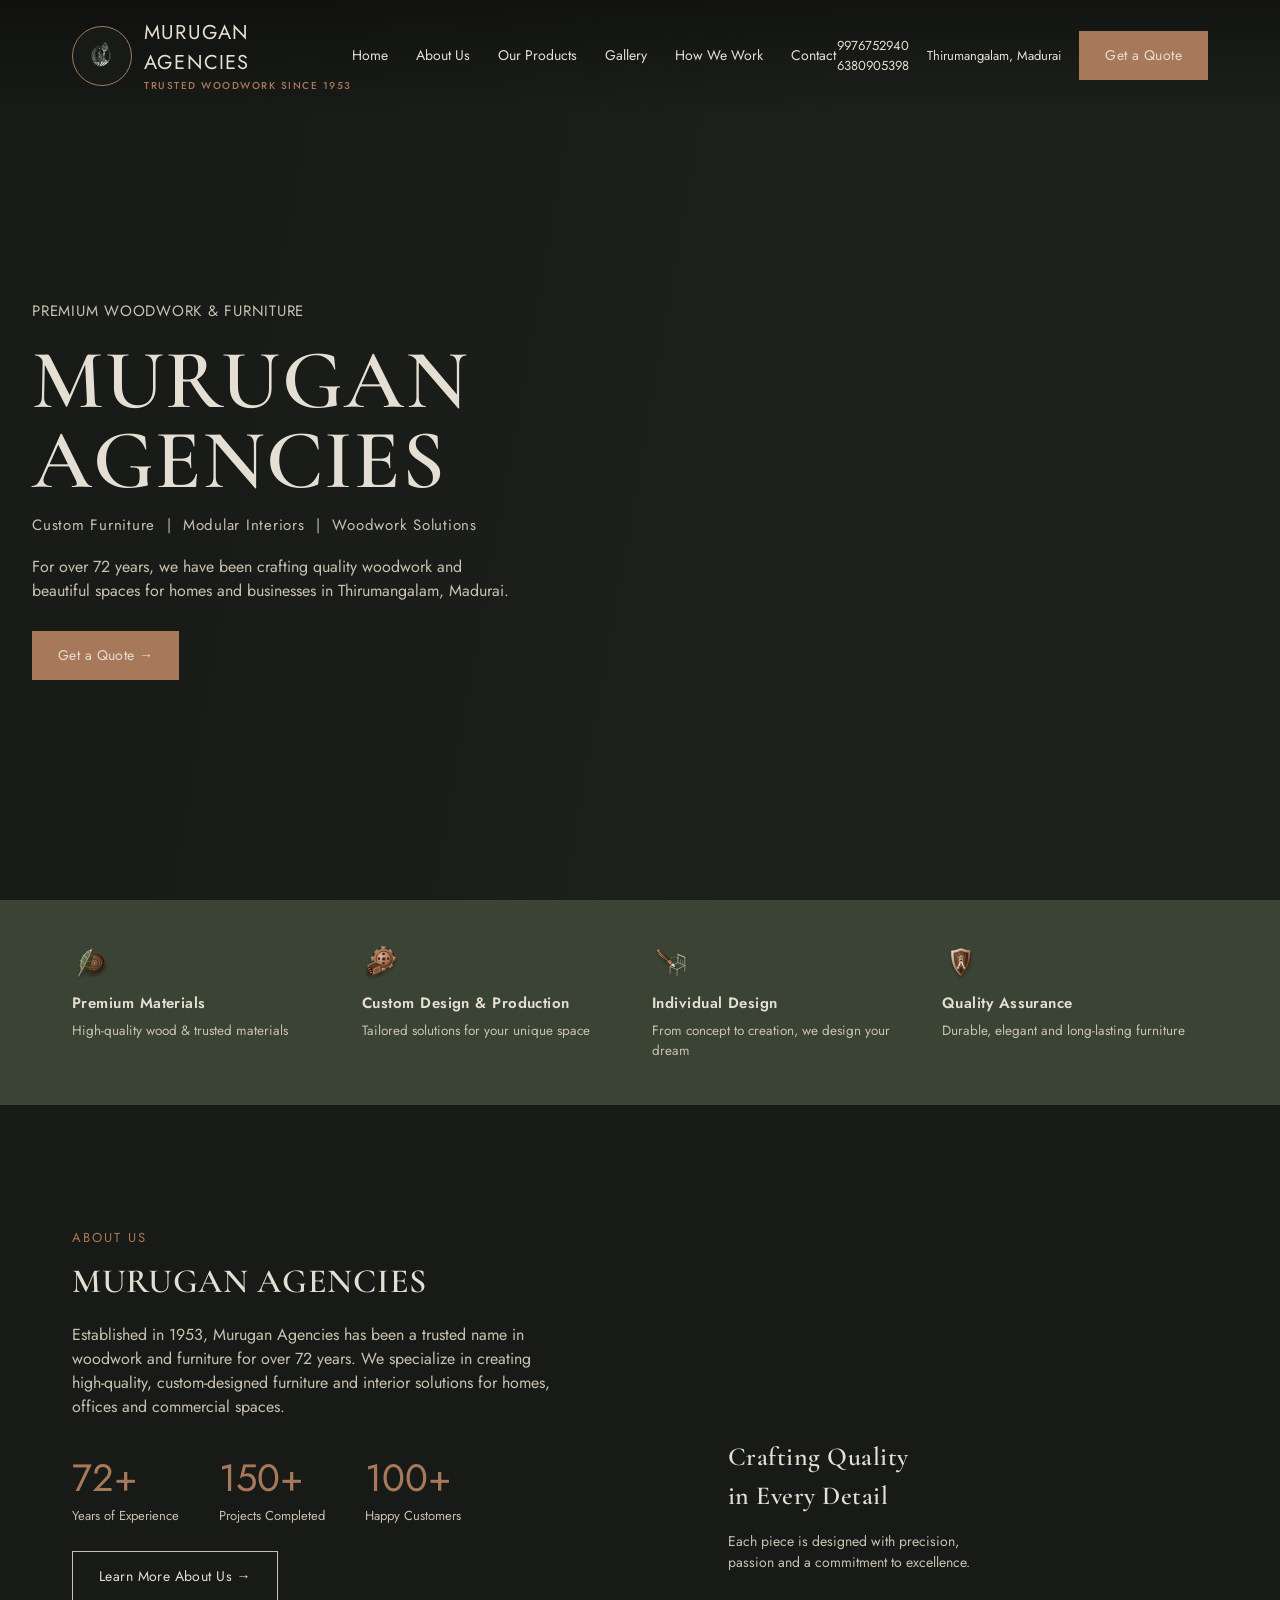
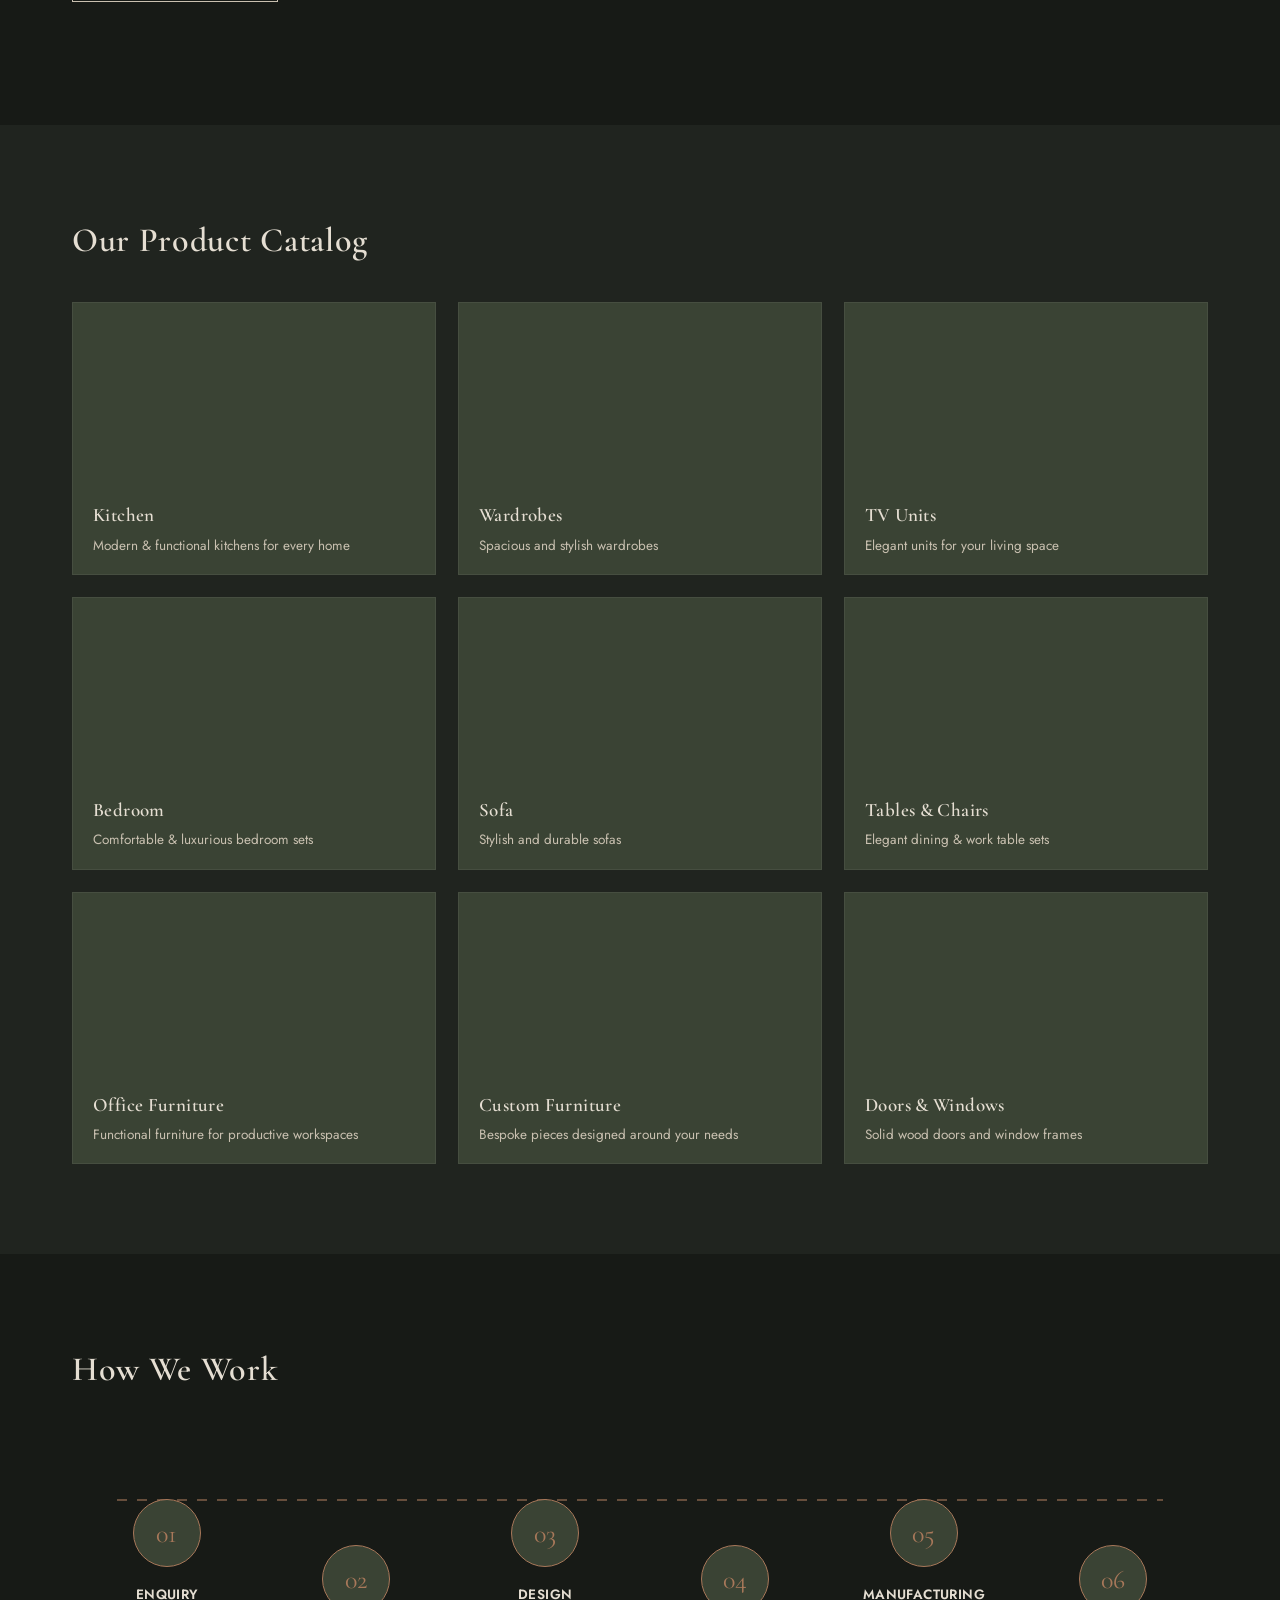
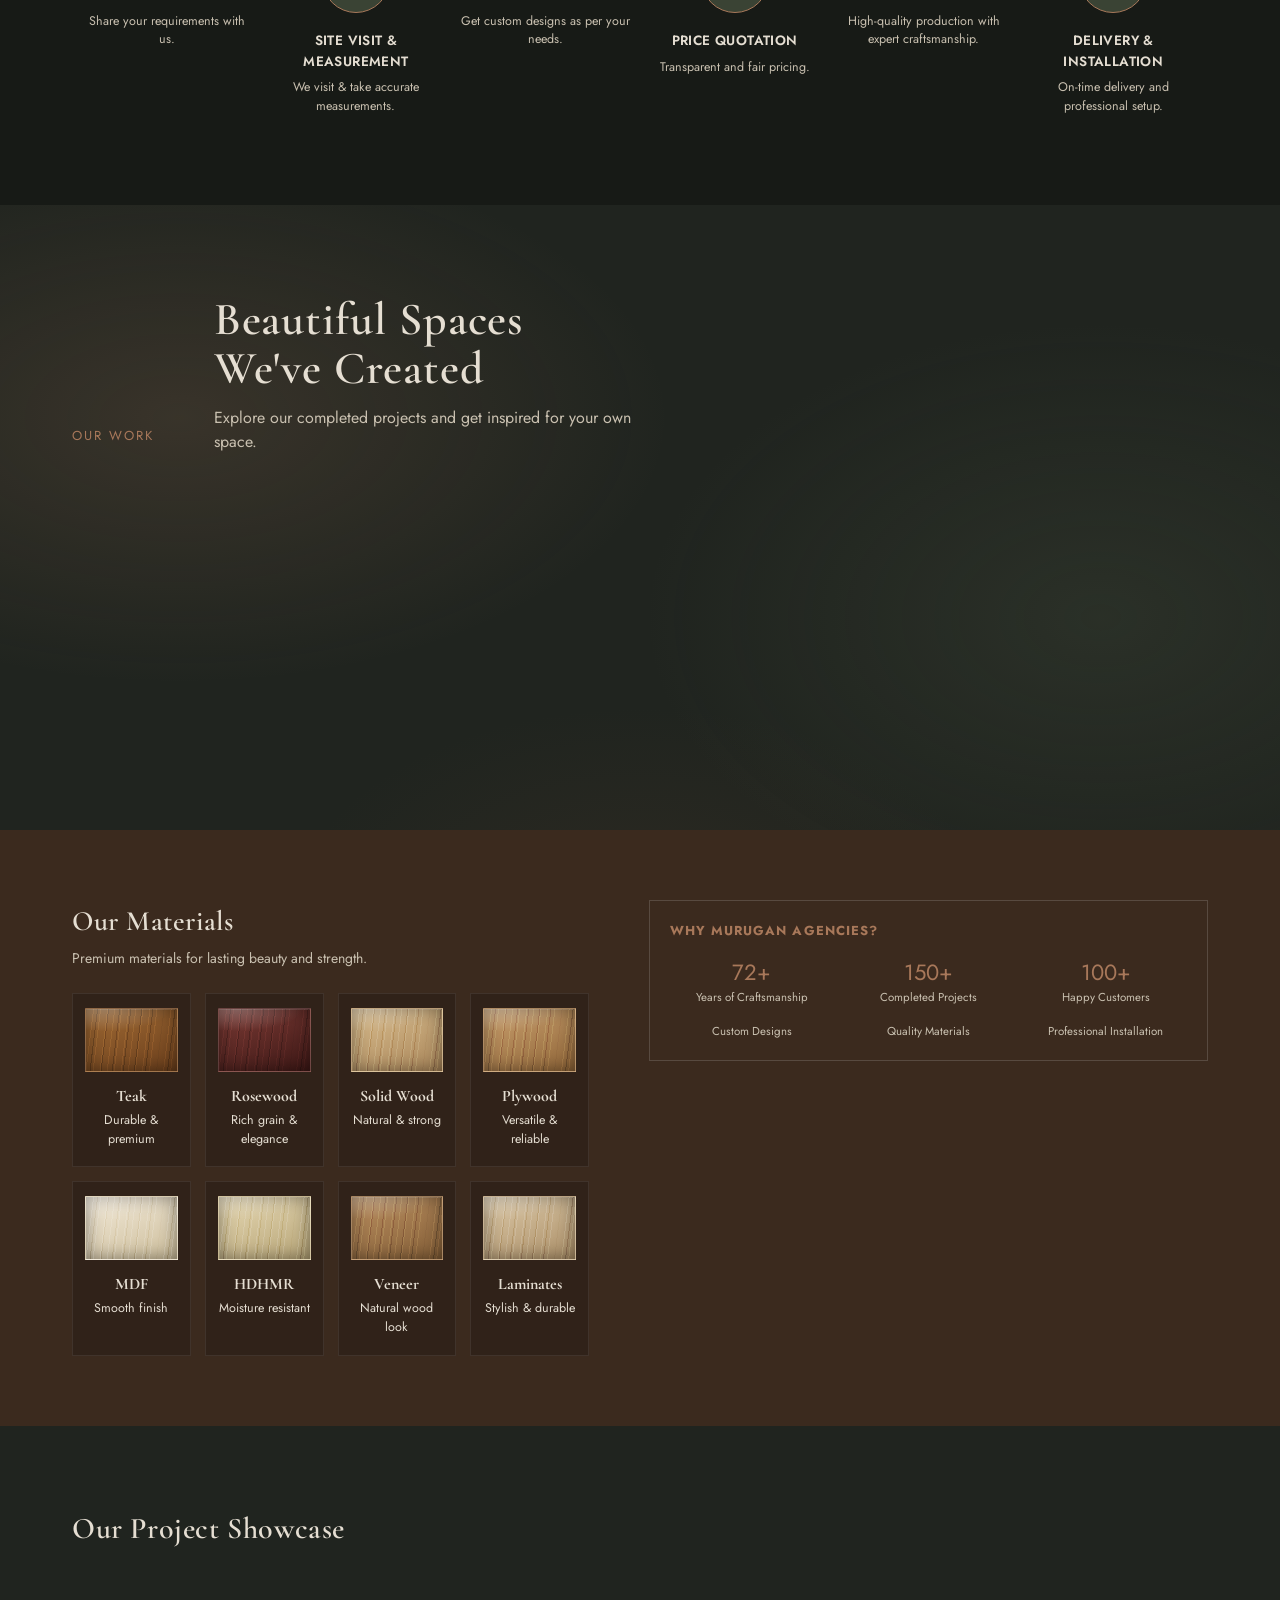
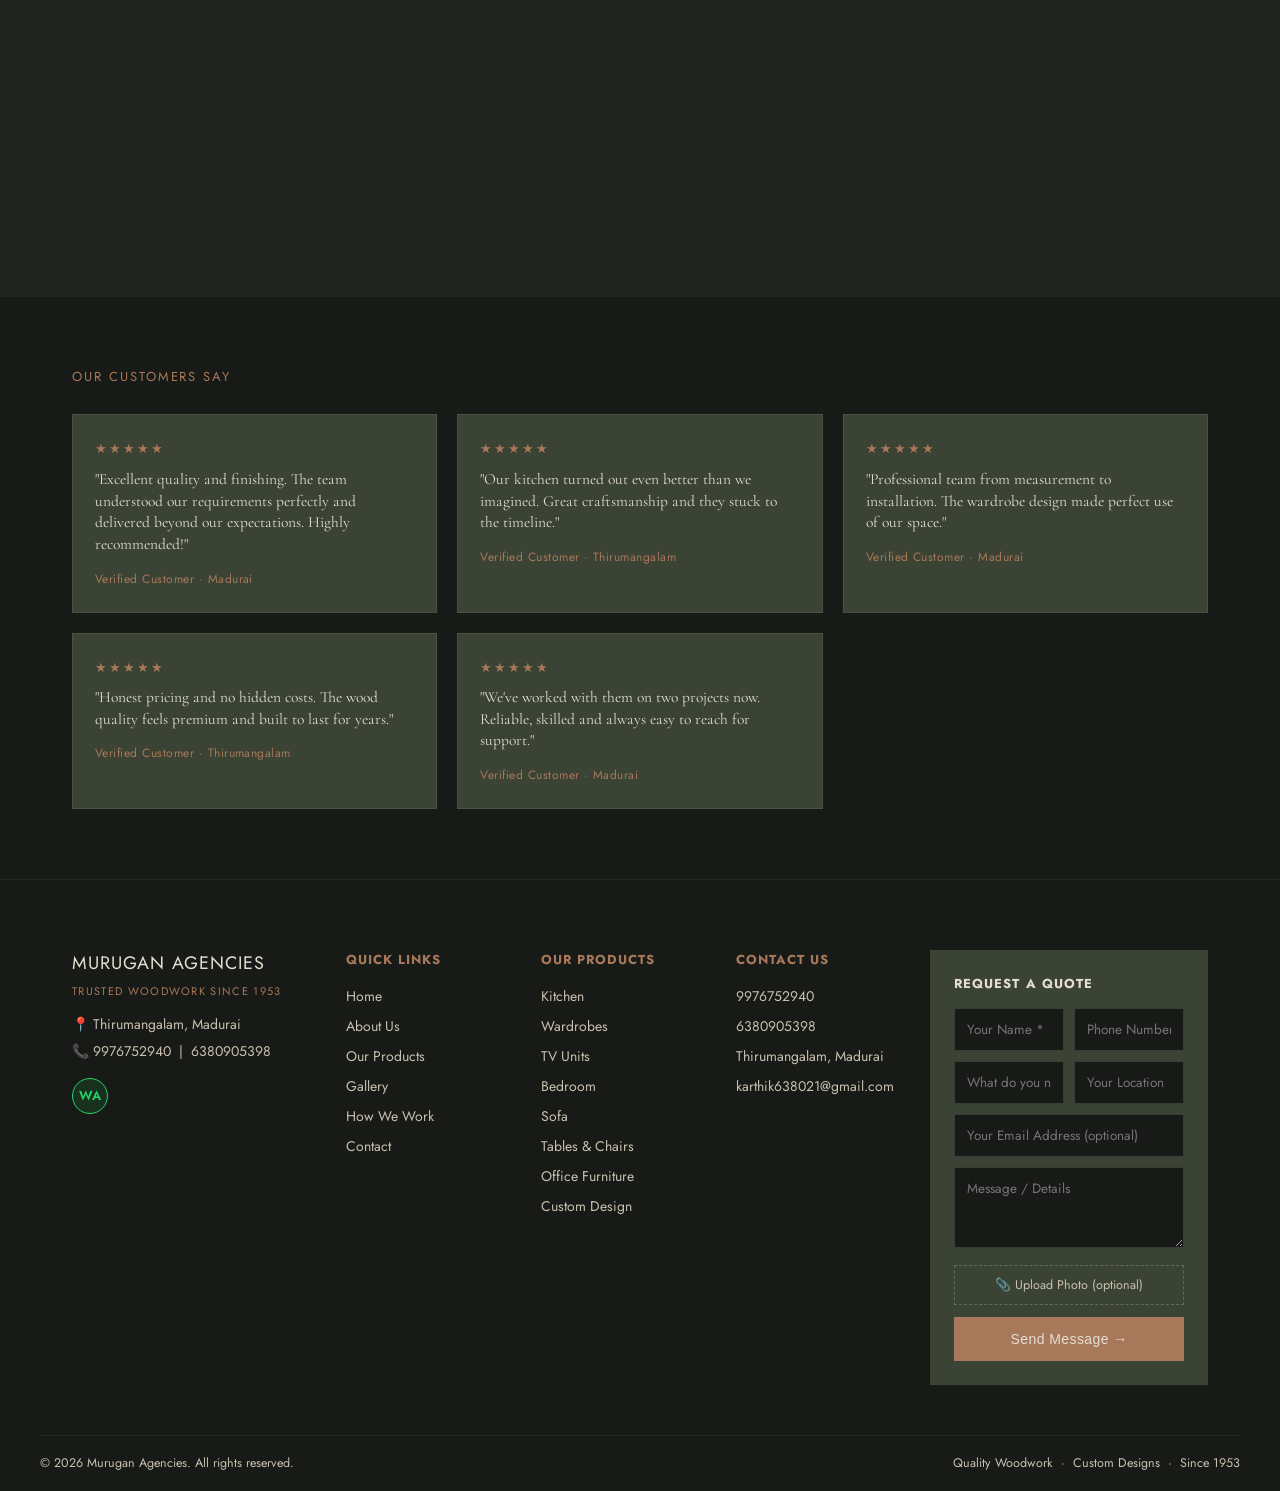
==== commit fb75883f: "Add SEO optimization" ====
--- a/index.html
+++ b/index.html
@@ -4,7 +4,12 @@
 <head>
   <meta charset="UTF-8">
   <meta name="viewport" content="width=device-width, initial-scale=1, viewport-fit=cover">
-  <title>Murugan Agencies — Premium Woodwork & Furniture</title>
+  <title>Murugan Agencies | Custom Furniture & Woodwork in Thirumangalam, Madurai</title>
+  <meta name="description"
+    content="Murugan Agencies provides custom furniture, woodwork, kitchens, wardrobes, doors, windows and interior woodwork in Thirumangalam, Madurai. Trusted woodwork since 1953.">
+  <meta name="keywords"
+    content="furniture shop Thirumangalam, custom furniture Madurai, woodwork Madurai, wooden furniture Thirumangalam">
+  <meta name="robots" content="index, follow">
   <link
     href="https://fonts.googleapis.com/css2?family=Cormorant+Garamond:wght@500;600;700&family=Jost:wght@400;500;600&display=swap"
     rel="stylesheet">
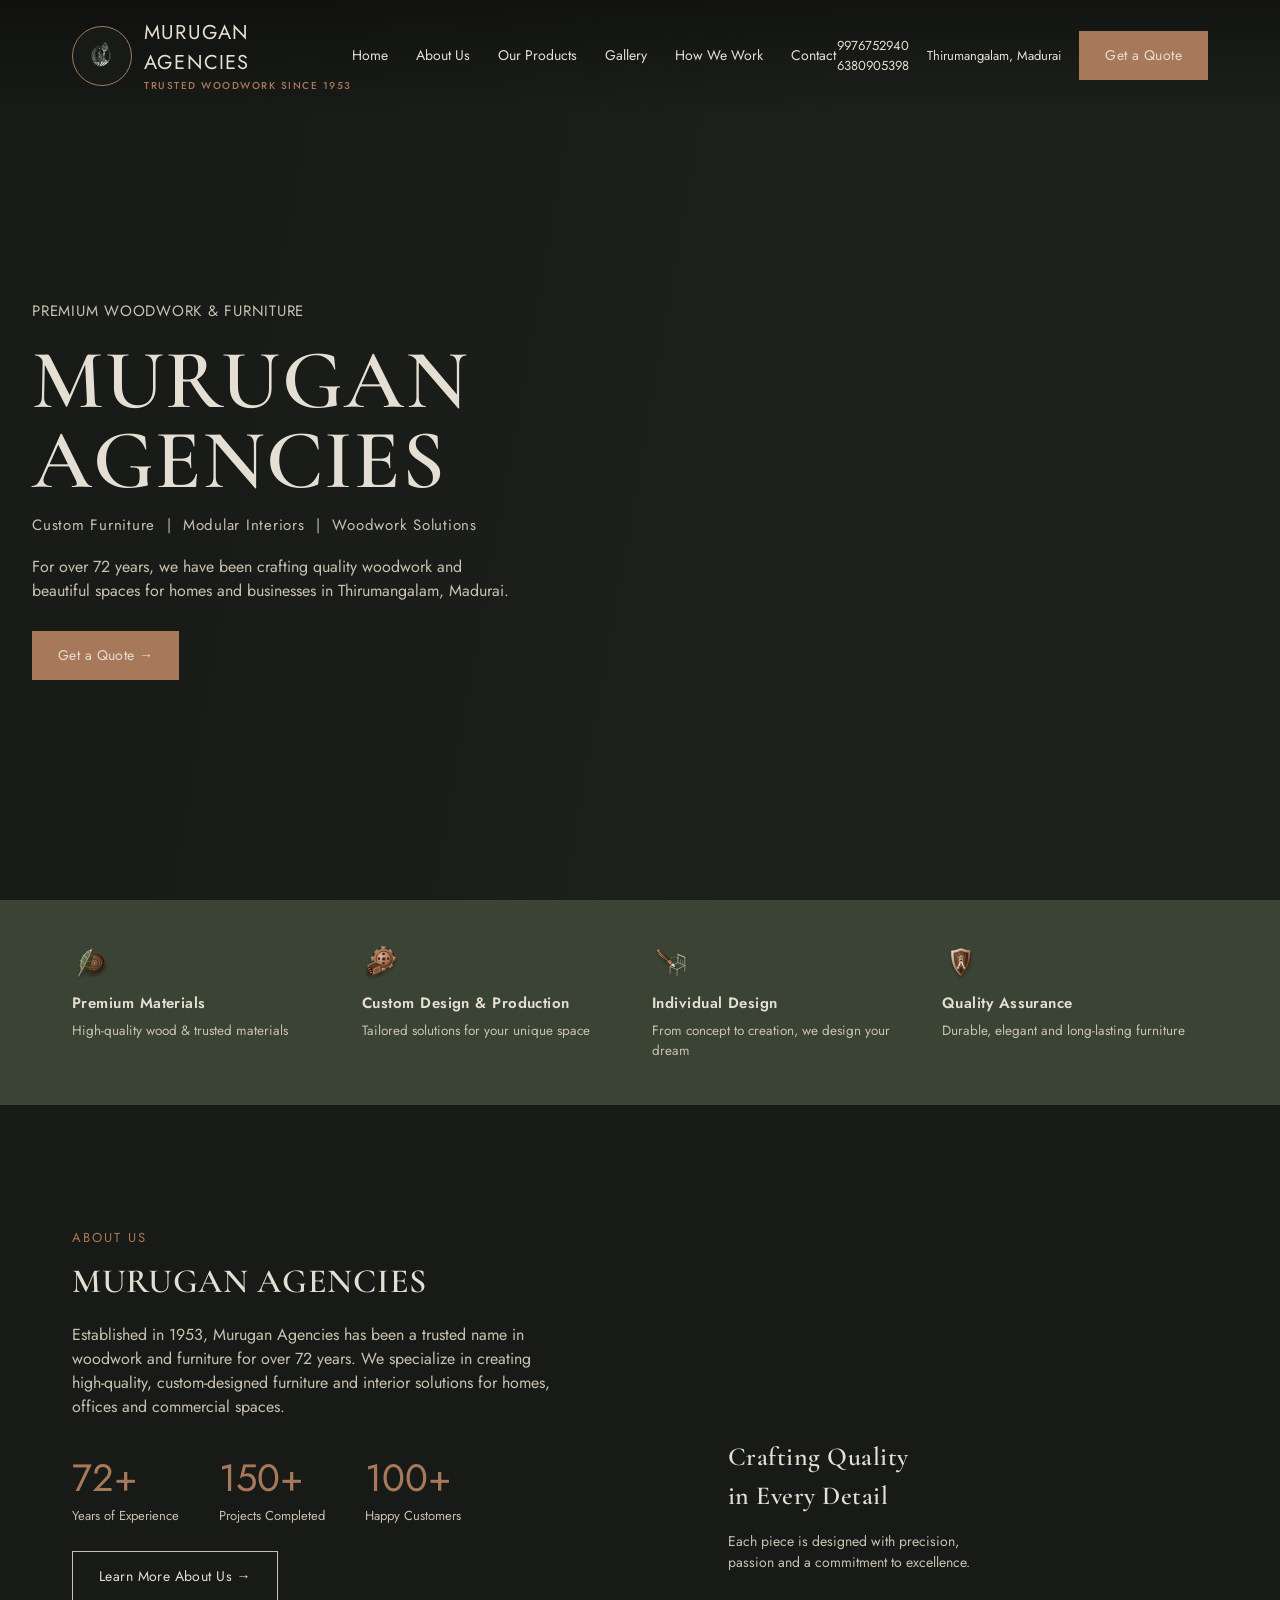
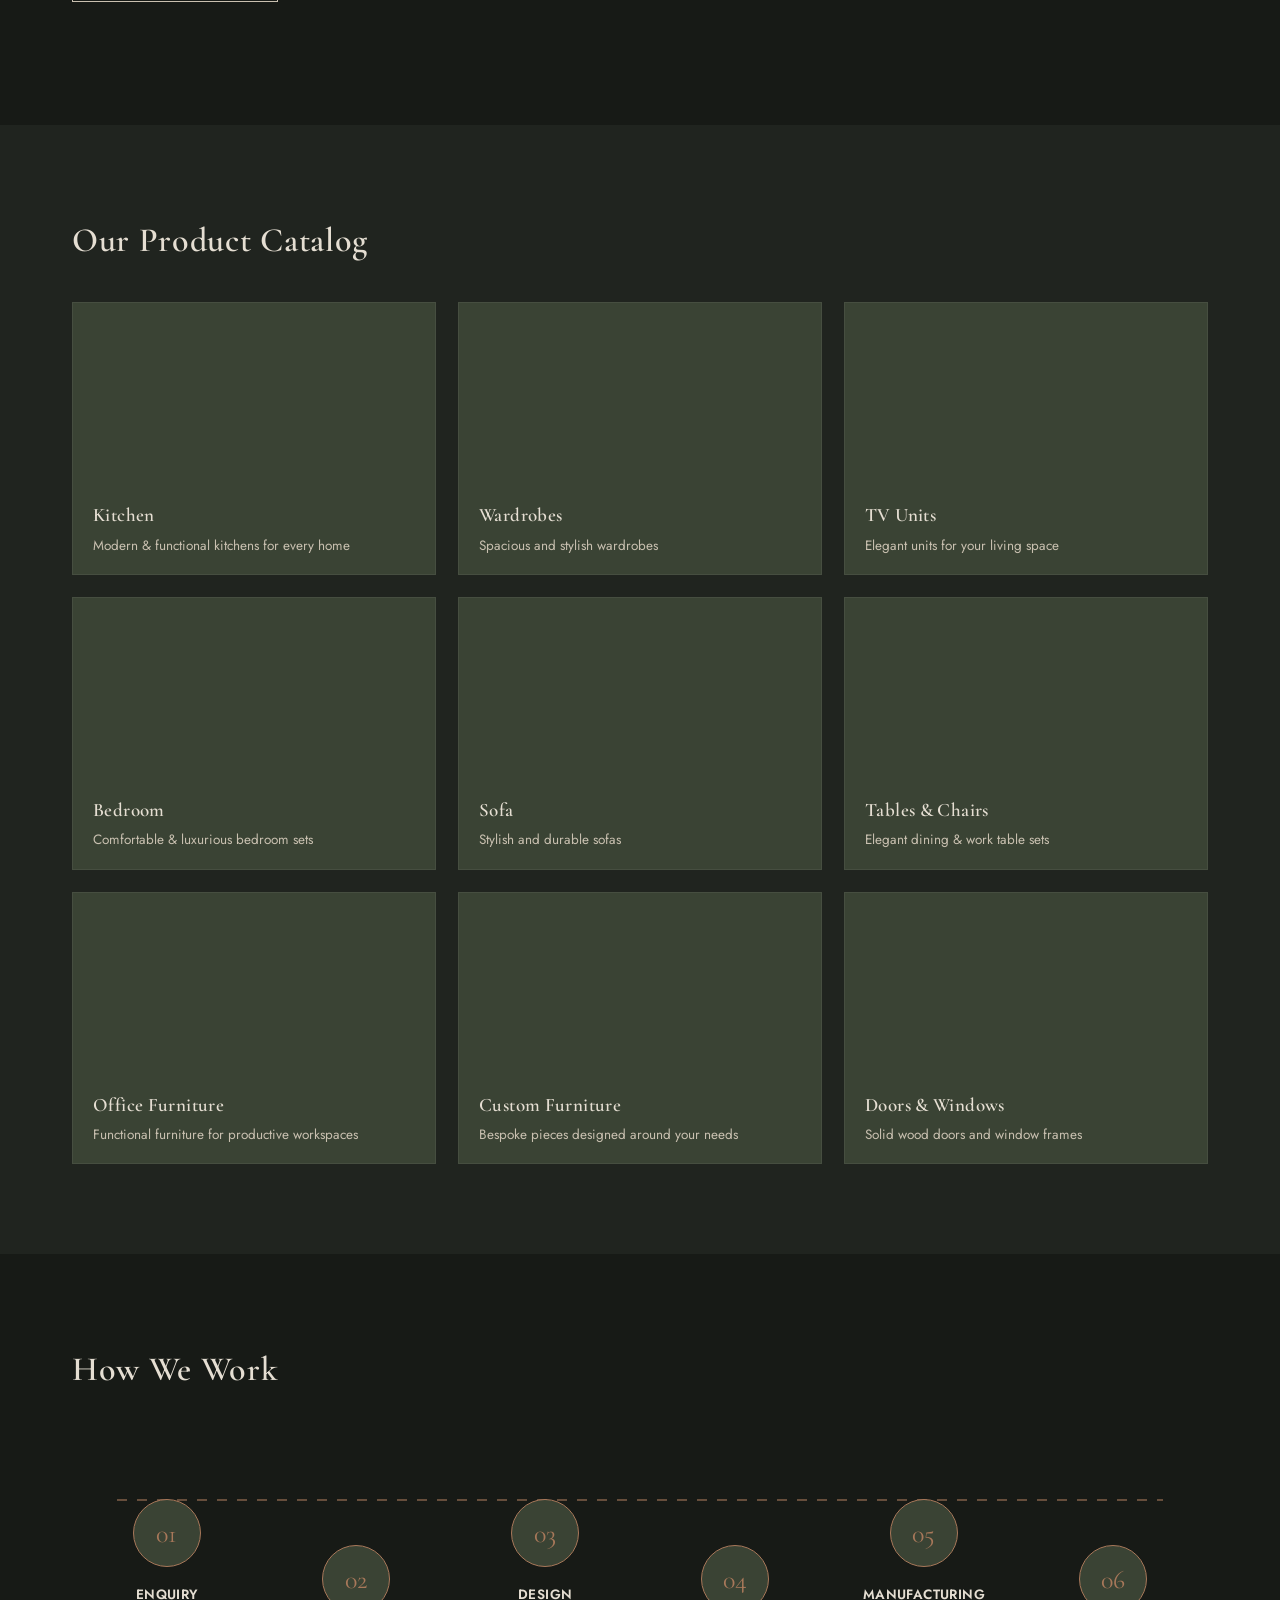
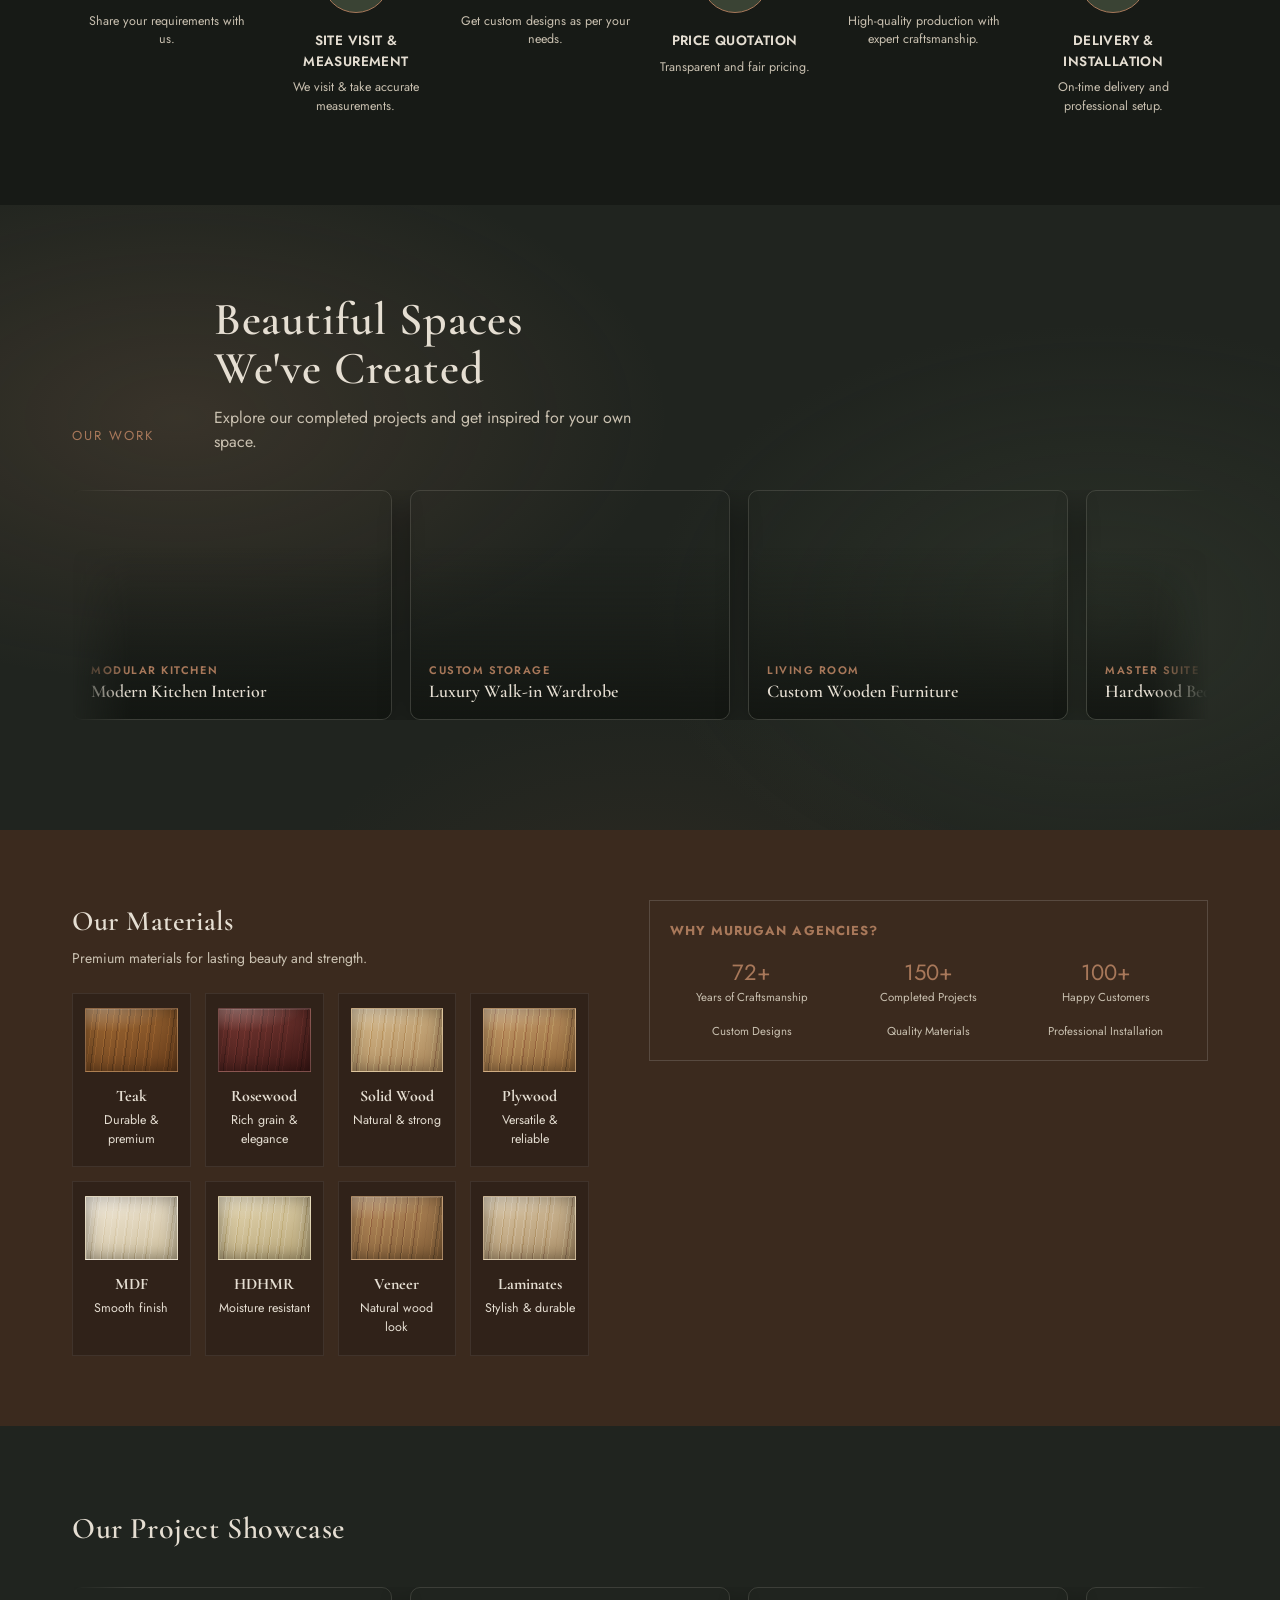
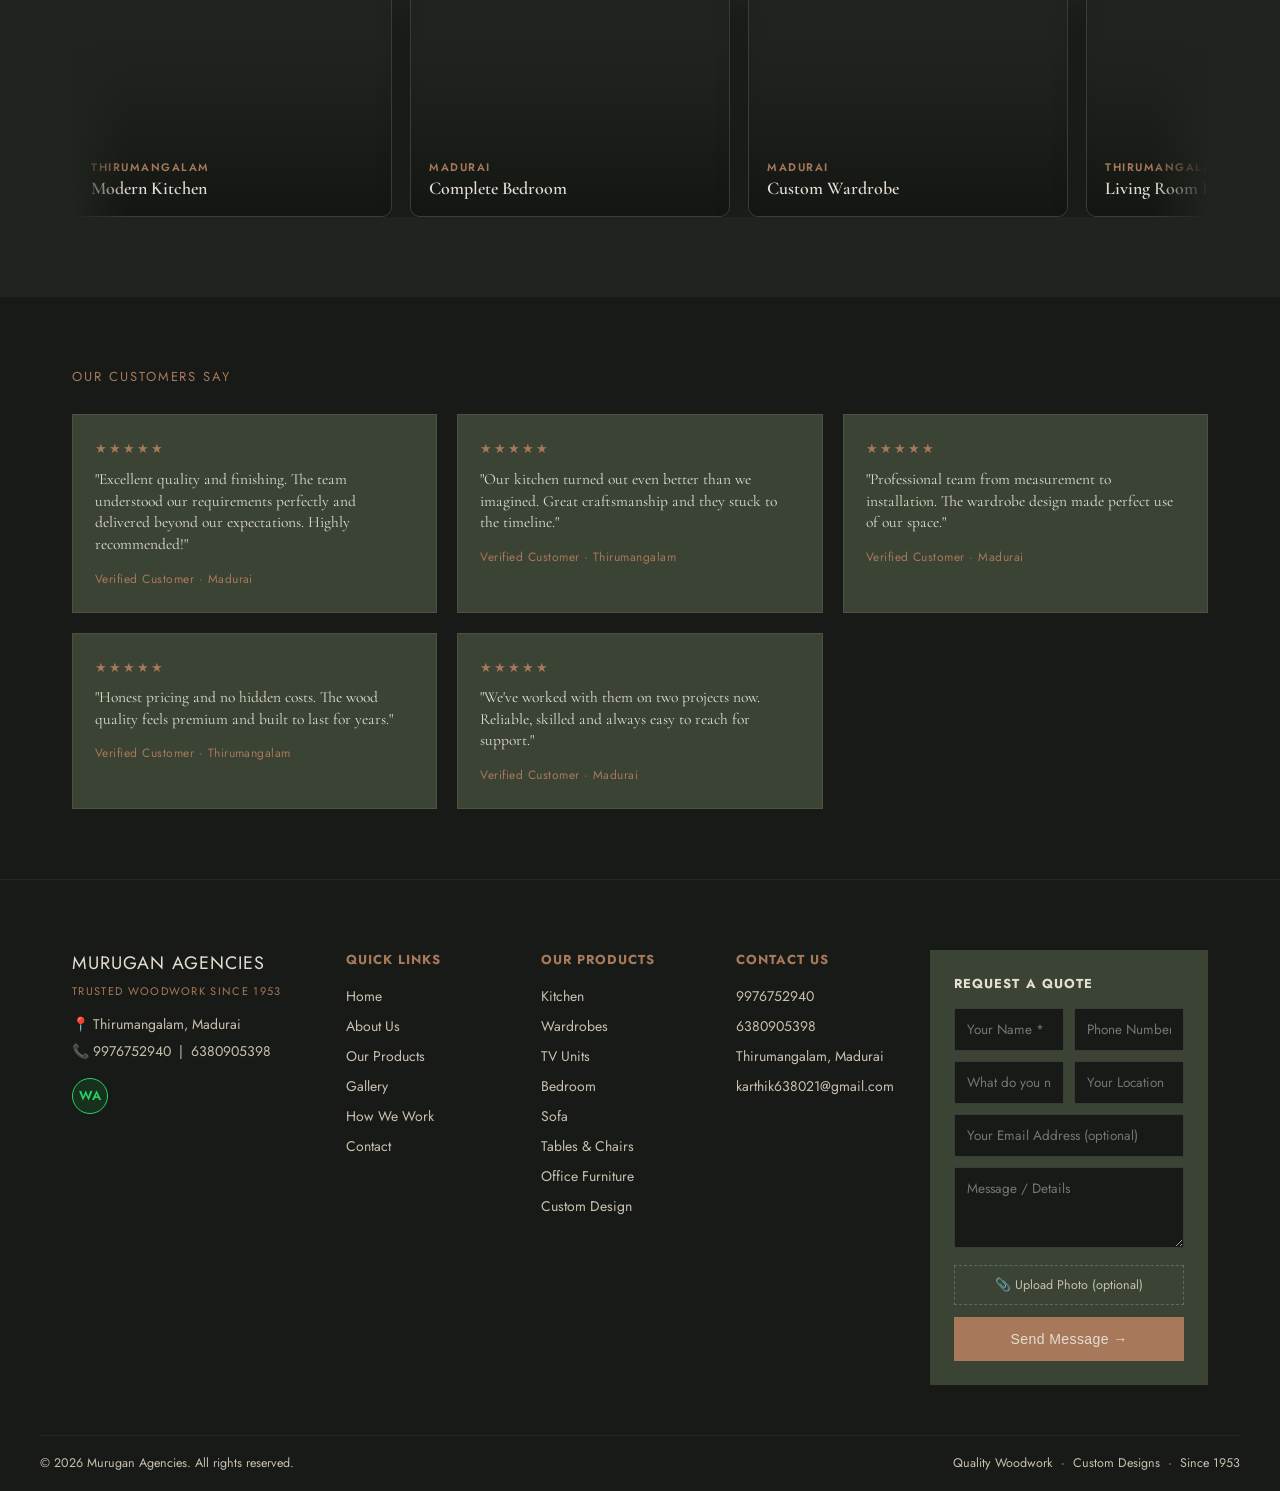
==== commit ec666f06: "Add Murugan Agencies favicon" ====
--- a/index.html
+++ b/index.html
@@ -10,6 +10,9 @@
   <meta name="keywords"
     content="furniture shop Thirumangalam, custom furniture Madurai, woodwork Madurai, wooden furniture Thirumangalam">
   <meta name="robots" content="index, follow">
+  <meta name="google-site-verification" content="K_1WoIpdRMLEqW_pQ-9Xu8L5k0GMCc-iq-NuwZ4AFTY" />
+  <link rel="icon" type="image/png" href="/assets/favicon.png">
+  <link rel="apple-touch-icon" href="/assets/favicon.png">
   <link
     href="https://fonts.googleapis.com/css2?family=Cormorant+Garamond:wght@500;600;700&family=Jost:wght@400;500;600&display=swap"
     rel="stylesheet">
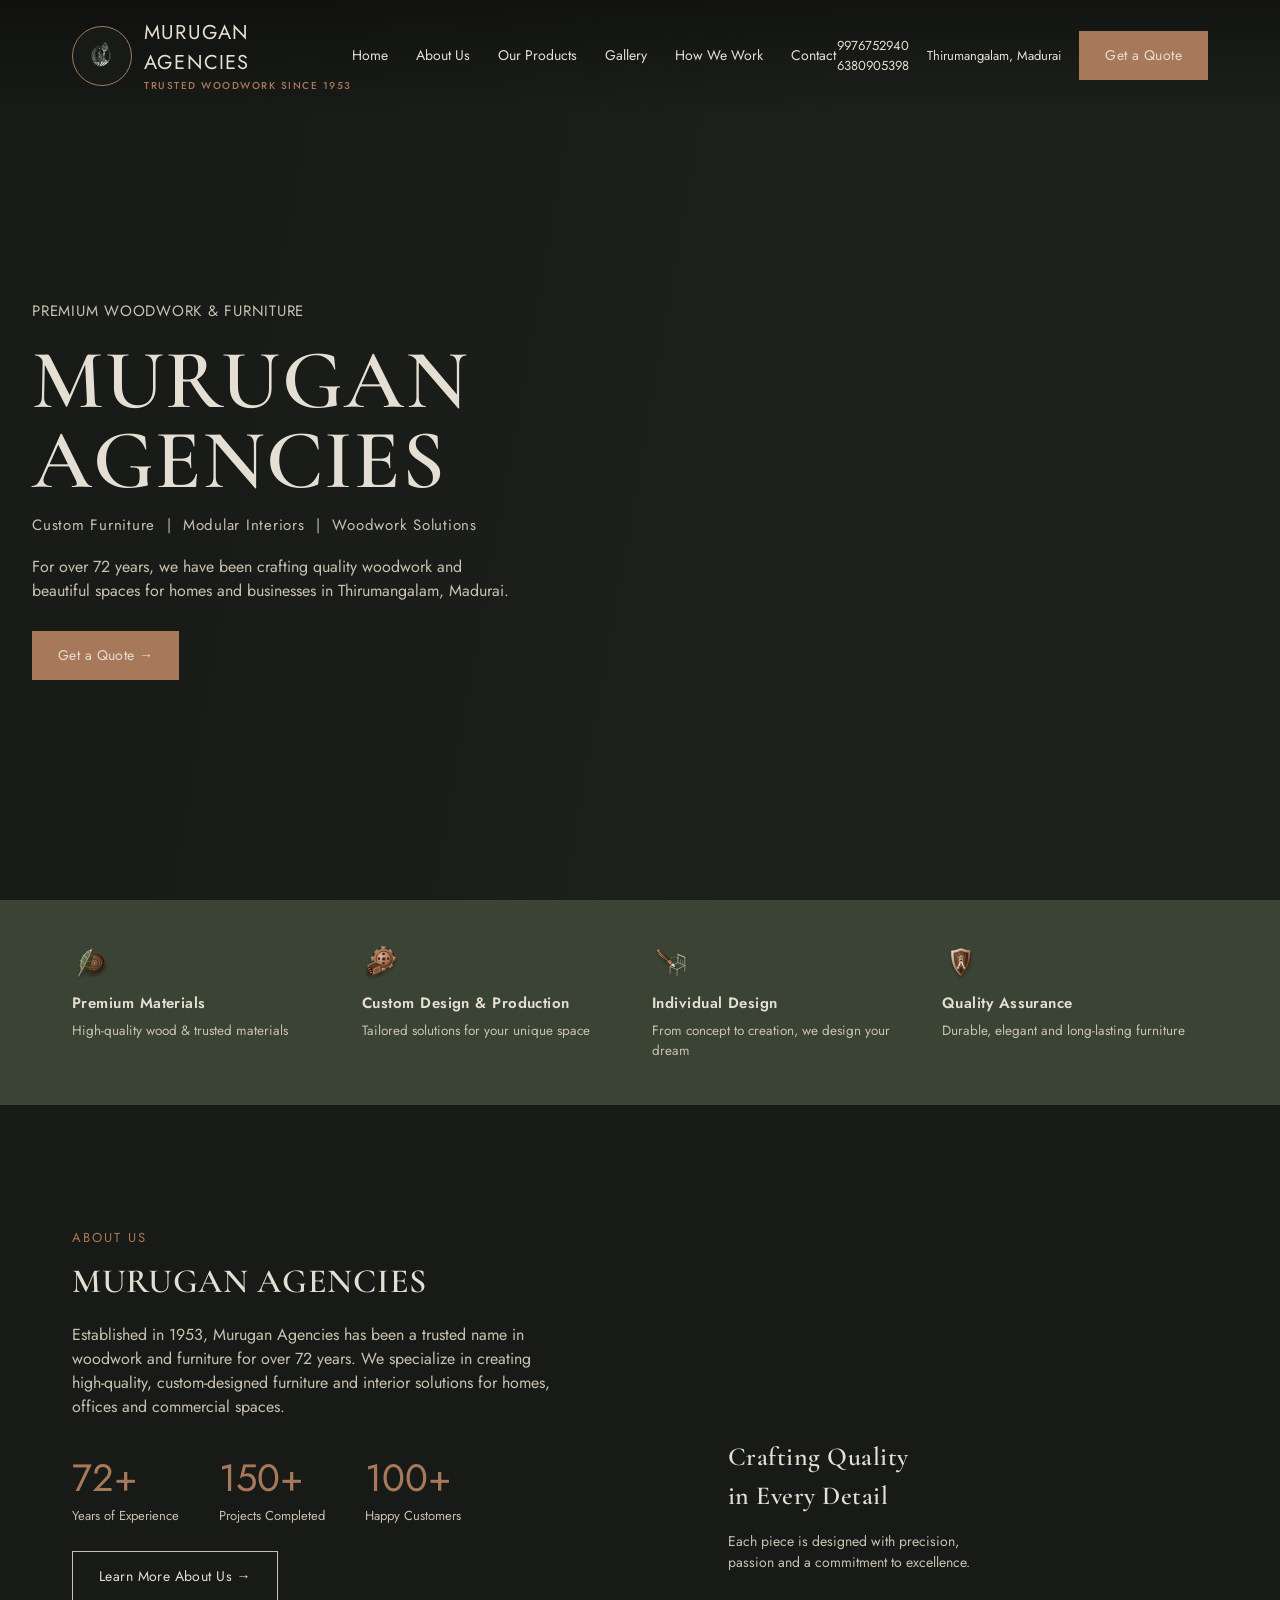
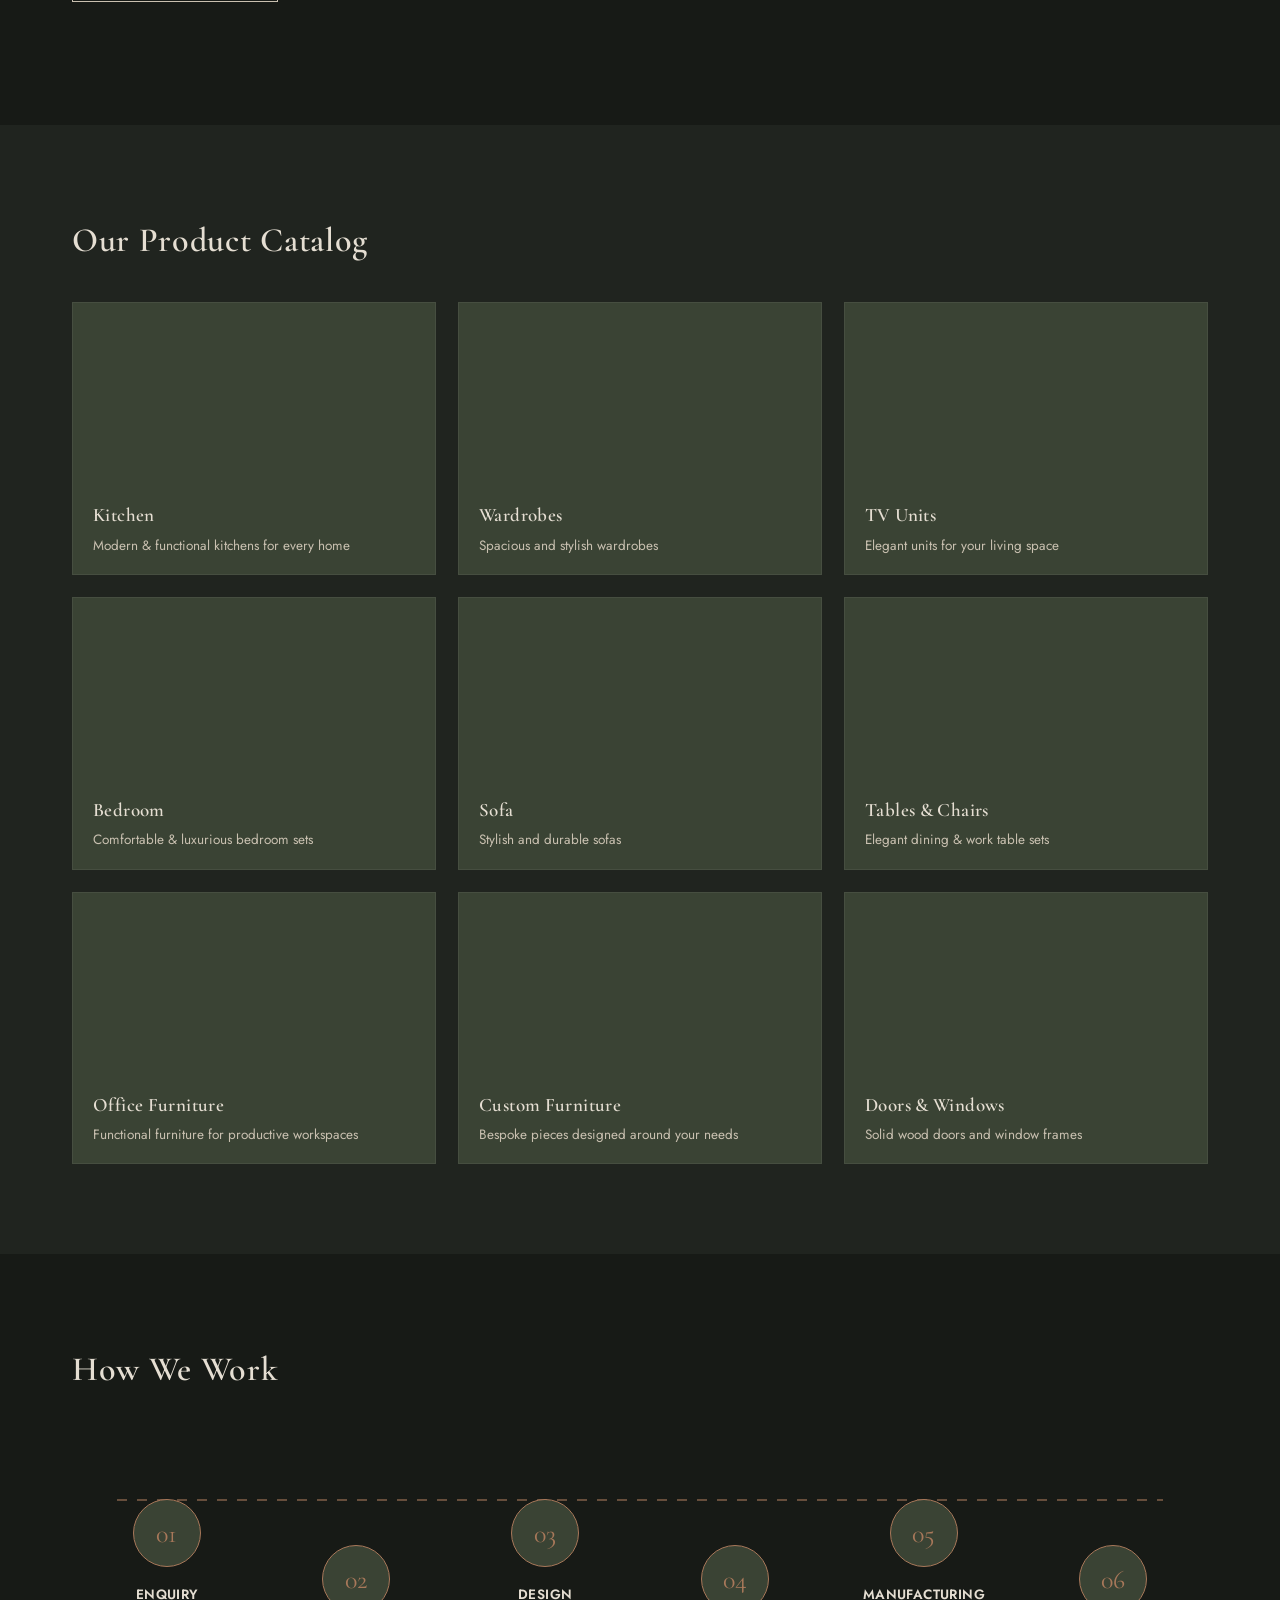
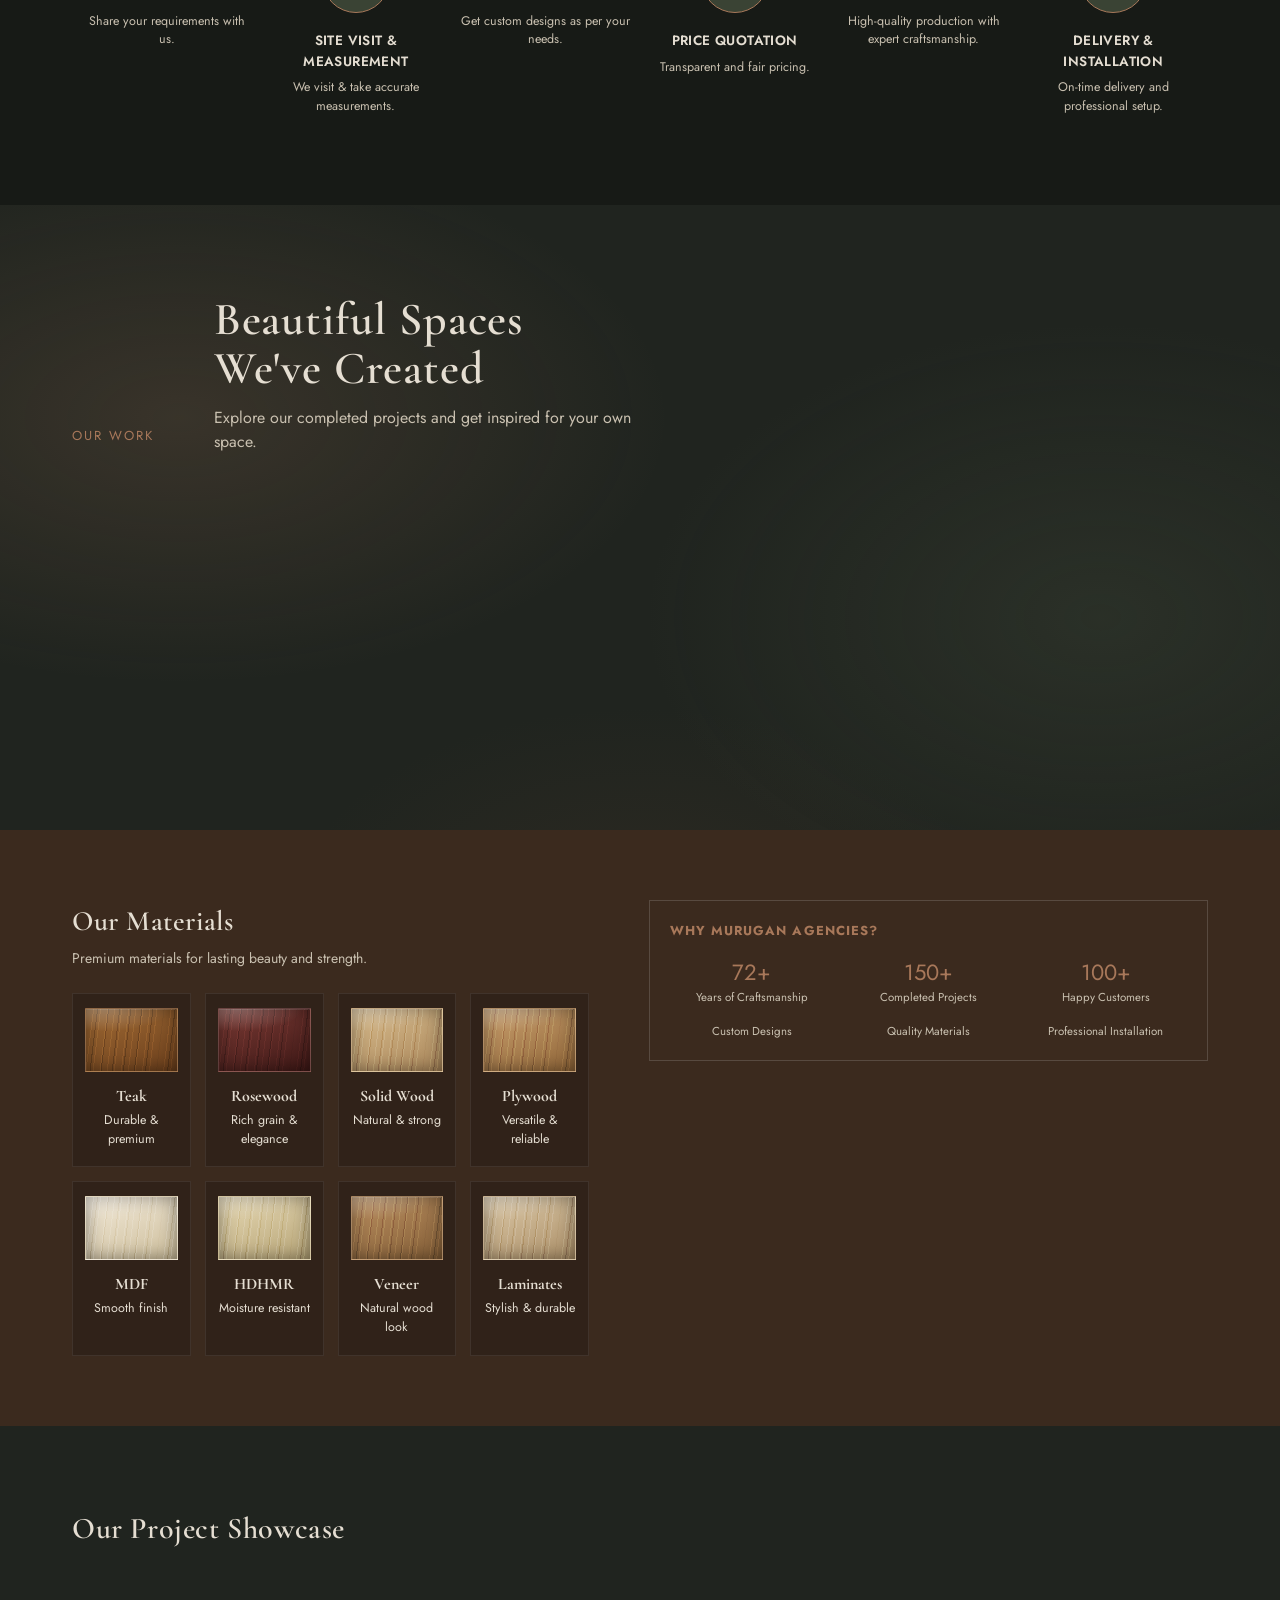
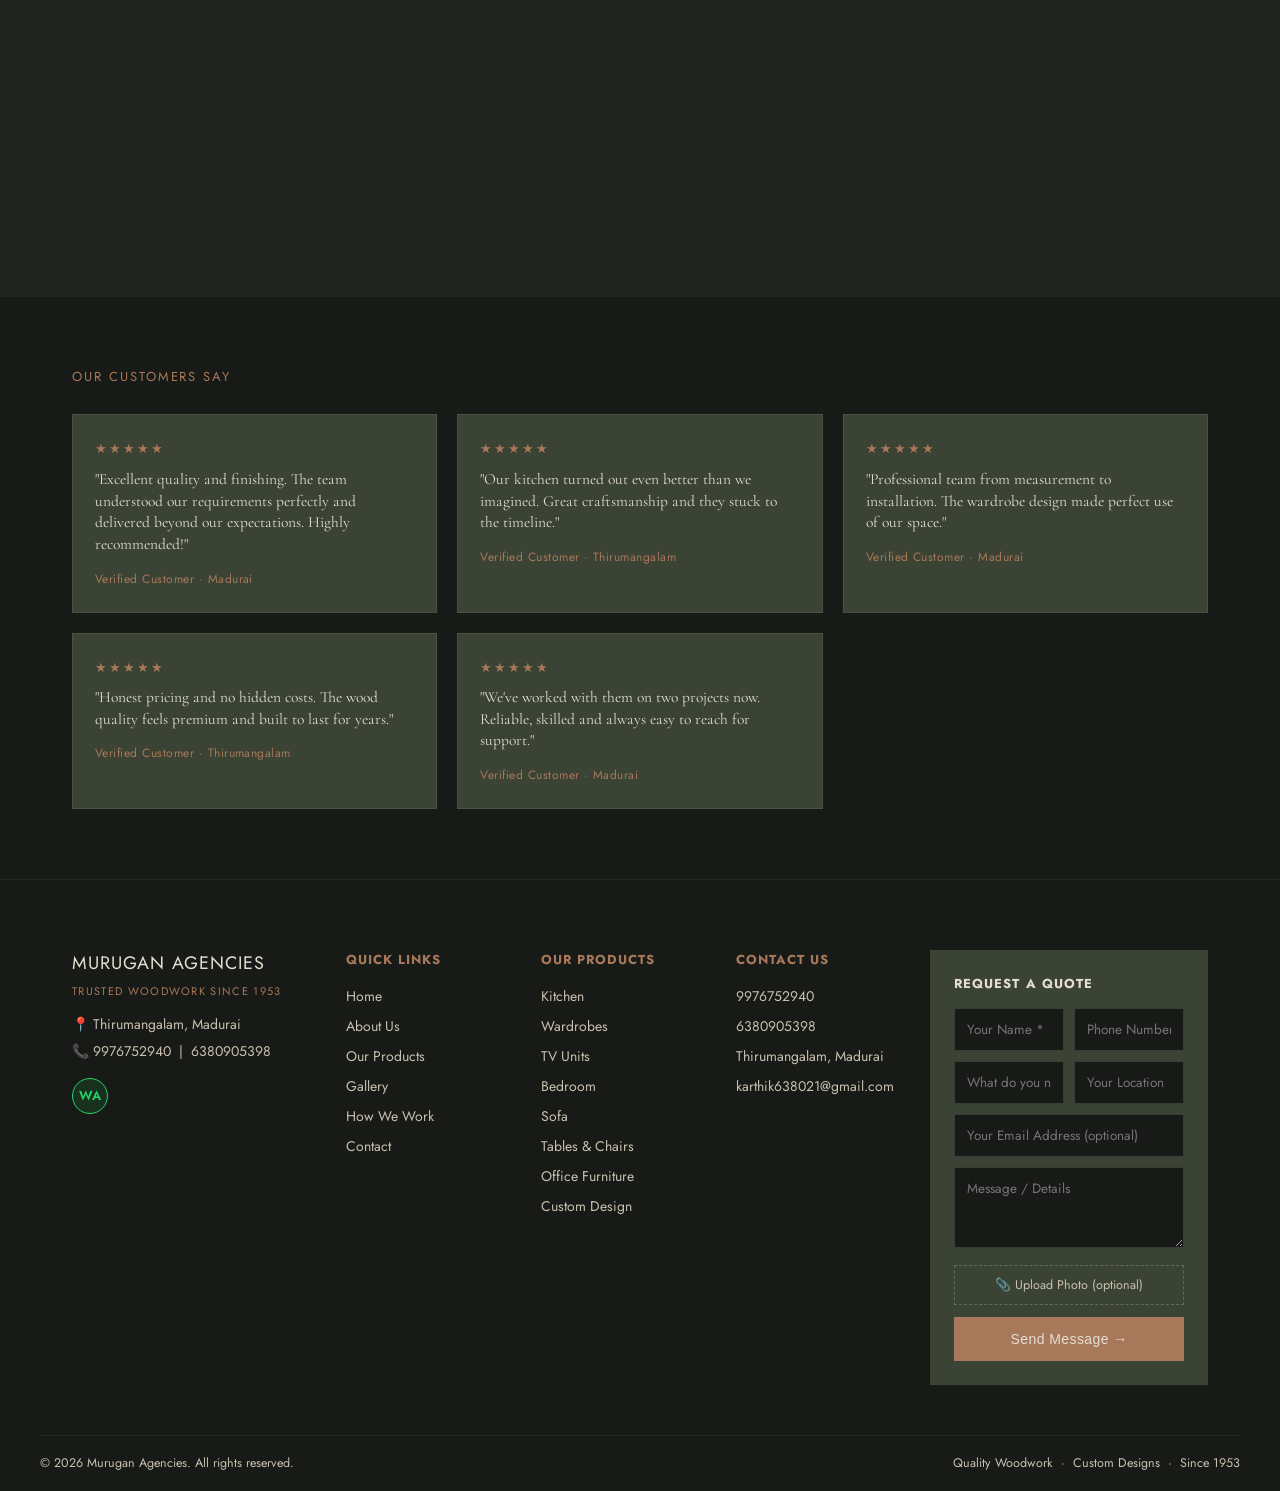
==== commit f544331e: "Improve Google site name and favicon SEO" ====
--- a/index.html
+++ b/index.html
@@ -11,8 +11,50 @@
     content="furniture shop Thirumangalam, custom furniture Madurai, woodwork Madurai, wooden furniture Thirumangalam">
   <meta name="robots" content="index, follow">
   <meta name="google-site-verification" content="K_1WoIpdRMLEqW_pQ-9Xu8L5k0GMCc-iq-NuwZ4AFTY" />
+  <link rel="canonical" href="https://murugan-agencies.vercel.app/">
   <link rel="icon" type="image/png" href="/assets/favicon.png">
   <link rel="apple-touch-icon" href="/assets/favicon.png">
+
+  <!-- Open Graph / Site Name for Search Engines and Social Media -->
+  <meta property="og:site_name" content="Murugan Agencies">
+  <meta property="og:title" content="Murugan Agencies | Custom Furniture & Woodwork in Thirumangalam, Madurai">
+  <meta property="og:description"
+    content="Murugan Agencies provides custom furniture, woodwork, kitchens, wardrobes, doors, windows and interior woodwork in Thirumangalam, Madurai. Trusted woodwork since 1953.">
+  <meta property="og:url" content="https://murugan-agencies.vercel.app/">
+  <meta property="og:type" content="website">
+  <meta property="og:image" content="https://murugan-agencies.vercel.app/assets/favicon.png">
+
+  <!-- Google Site Name Structured Data -->
+  <script type="application/ld+json">
+  {
+    "@context": "https://schema.org",
+    "@type": "WebSite",
+    "name": "Murugan Agencies",
+    "alternateName": "Murugan Agencies Custom Furniture",
+    "url": "https://murugan-agencies.vercel.app/"
+  }
+  </script>
+
+  <!-- LocalBusiness / Organization Structured Data -->
+  <script type="application/ld+json">
+  {
+    "@context": "https://schema.org",
+    "@type": "LocalBusiness",
+    "name": "Murugan Agencies",
+    "url": "https://murugan-agencies.vercel.app/",
+    "logo": "https://murugan-agencies.vercel.app/assets/favicon.png",
+    "image": "https://murugan-agencies.vercel.app/assets/favicon.png",
+    "description": "Murugan Agencies provides custom furniture, woodwork, kitchens, wardrobes, doors, windows and interior woodwork in Thirumangalam, Madurai. Trusted woodwork since 1953.",
+    "telephone": "+919976752940",
+    "address": {
+      "@type": "PostalAddress",
+      "addressLocality": "Thirumangalam",
+      "addressRegion": "Madurai",
+      "addressCountry": "IN"
+    }
+  }
+  </script>
+
   <link
     href="https://fonts.googleapis.com/css2?family=Cormorant+Garamond:wght@500;600;700&family=Jost:wght@400;500;600&display=swap"
     rel="stylesheet">
